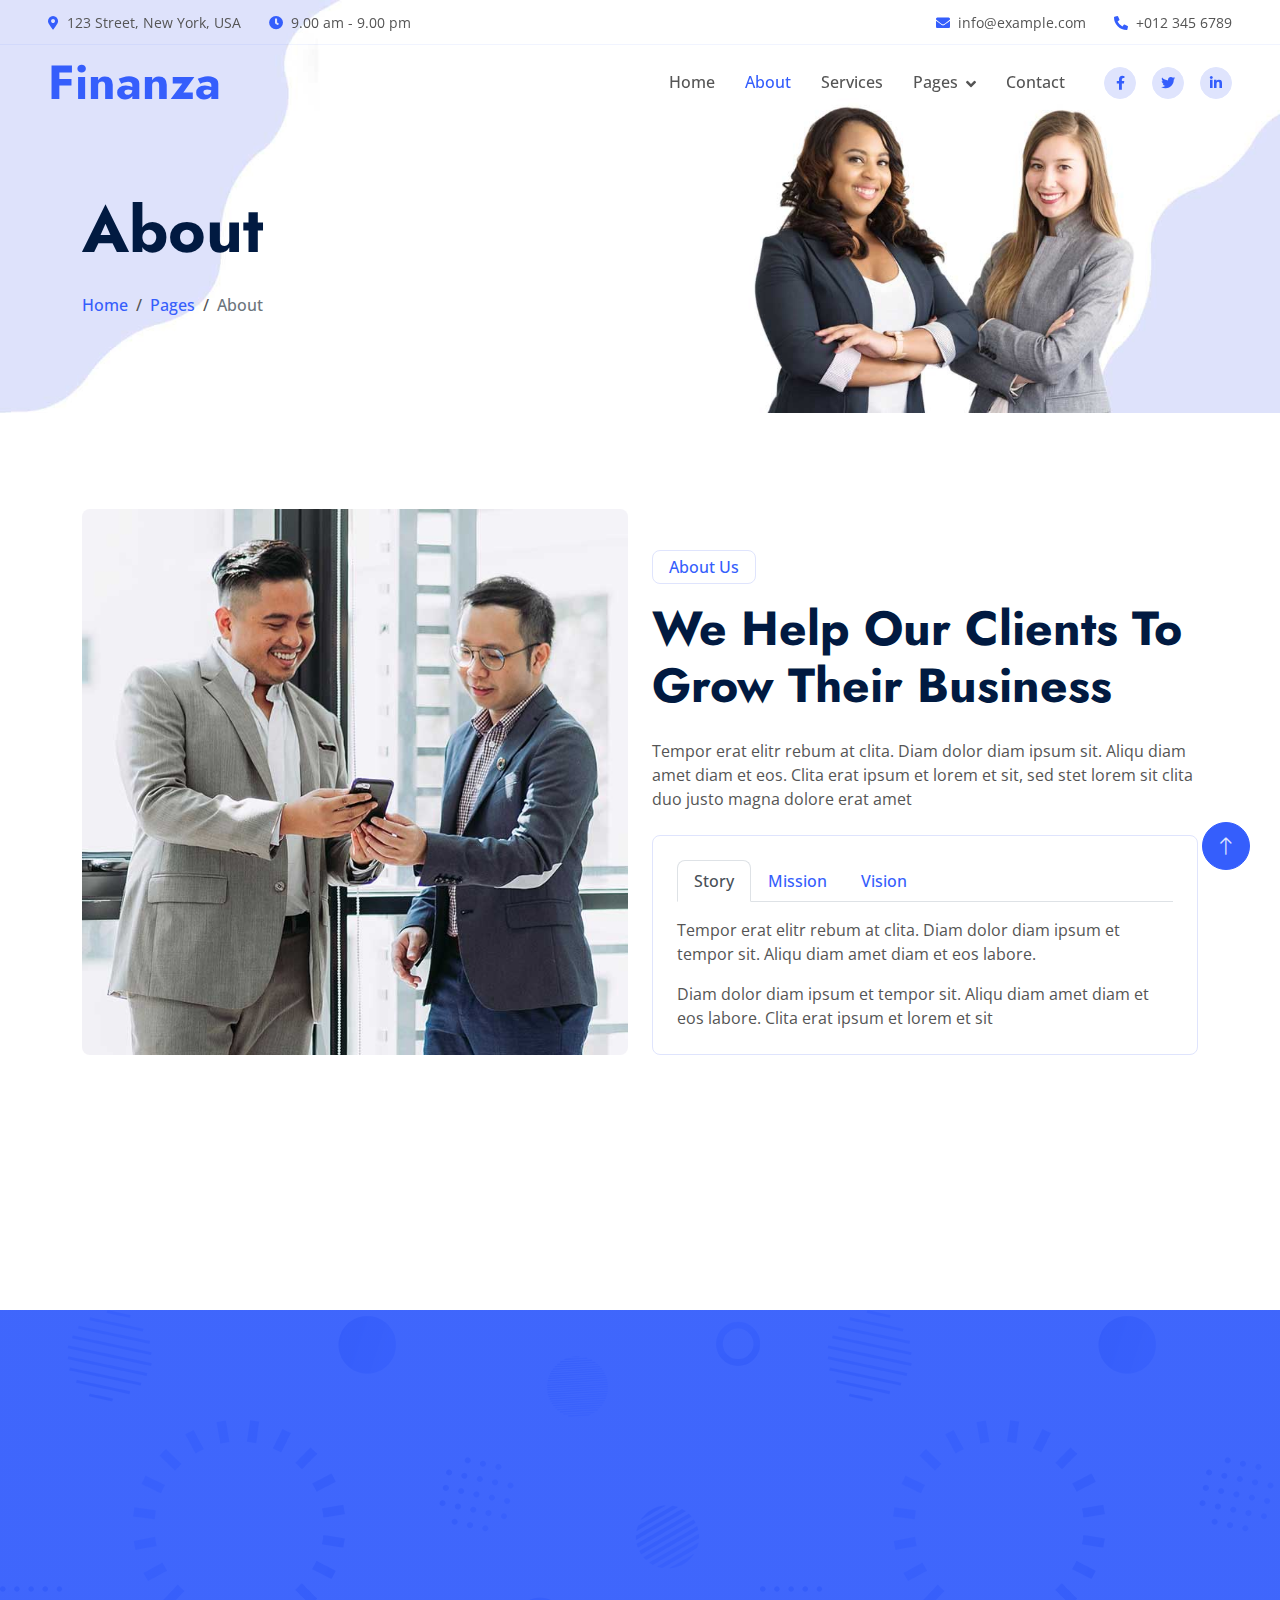
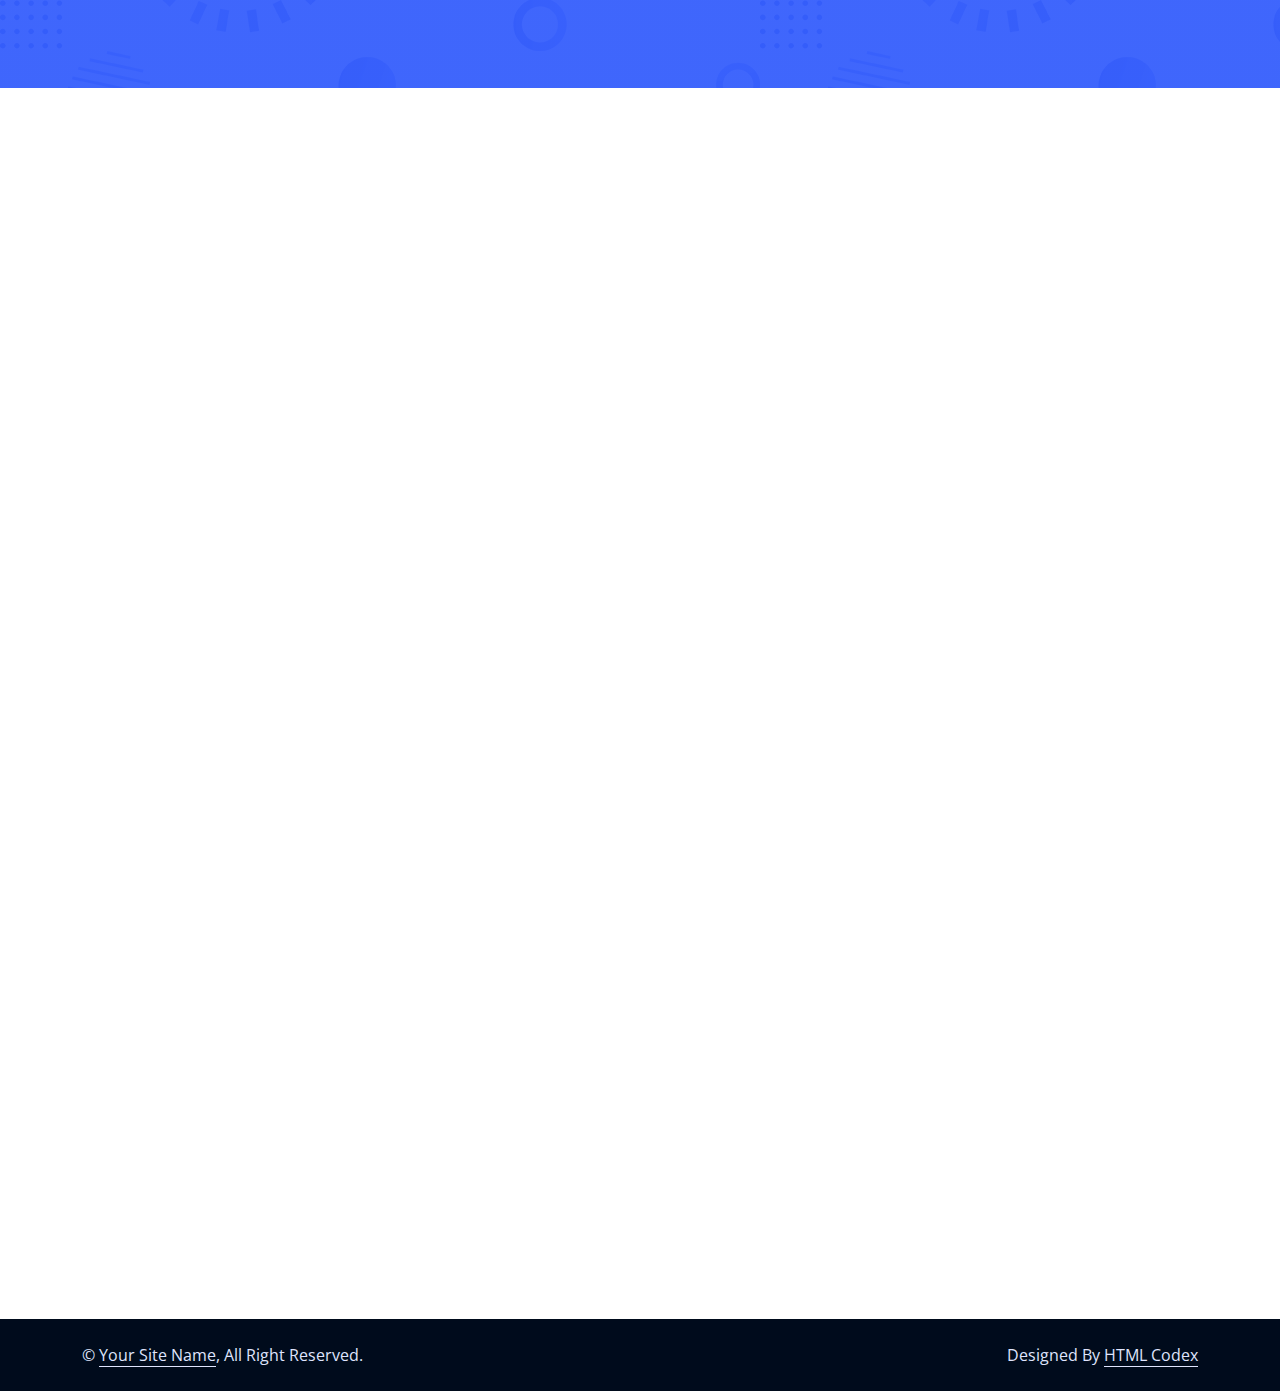
==== about.html @ 3064c217 "msg" ====
<!DOCTYPE html>
<html lang="en">

<head>
    <meta charset="utf-8">
    <title>Finanza - Financial Services Website Template</title>
    <meta content="width=device-width, initial-scale=1.0" name="viewport">
    <meta content="" name="keywords">
    <meta content="" name="description">

    <!-- Favicon -->
    <link href="img/favicon.ico" rel="icon">

    <!-- Google Web Fonts -->
    <link rel="preconnect" href="https://fonts.googleapis.com">
    <link rel="preconnect" href="https://fonts.gstatic.com" crossorigin>
    <link href="https://fonts.googleapis.com/css2?family=Jost:wght@500;600;700&family=Open+Sans:wght@400;500&display=swap" rel="stylesheet">  

    <!-- Icon Font Stylesheet -->
    <link href="https://cdnjs.cloudflare.com/ajax/libs/font-awesome/5.10.0/css/all.min.css" rel="stylesheet">
    <link href="https://cdn.jsdelivr.net/npm/bootstrap-icons@1.4.1/font/bootstrap-icons.css" rel="stylesheet">

    <!-- Libraries Stylesheet -->
    <link href="lib/animate/animate.min.css" rel="stylesheet">
    <link href="lib/owlcarousel/assets/owl.carousel.min.css" rel="stylesheet">

    <!-- Customized Bootstrap Stylesheet -->
    <link href="css/bootstrap.min.css" rel="stylesheet">

    <!-- Template Stylesheet -->
    <link href="css/style.css" rel="stylesheet">
</head>

<body>
    <!-- Spinner Start -->
    <div id="spinner" class="show bg-white position-fixed translate-middle w-100 vh-100 top-50 start-50 d-flex align-items-center justify-content-center">
        <div class="spinner-border text-primary" role="status" style="width: 3rem; height: 3rem;"></div>
    </div>
    <!-- Spinner End -->


    <!-- Navbar Start -->
    <div class="container-fluid fixed-top px-0 wow fadeIn" data-wow-delay="0.1s">
        <div class="top-bar row gx-0 align-items-center d-none d-lg-flex">
            <div class="col-lg-6 px-5 text-start">
                <small><i class="fa fa-map-marker-alt text-primary me-2"></i>123 Street, New York, USA</small>
                <small class="ms-4"><i class="fa fa-clock text-primary me-2"></i>9.00 am - 9.00 pm</small>
            </div>
            <div class="col-lg-6 px-5 text-end">
                <small><i class="fa fa-envelope text-primary me-2"></i>info@example.com</small>
                <small class="ms-4"><i class="fa fa-phone-alt text-primary me-2"></i>+012 345 6789</small>
            </div>
        </div>

        <nav class="navbar navbar-expand-lg navbar-light py-lg-0 px-lg-5 wow fadeIn" data-wow-delay="0.1s">
            <a href="index.html" class="navbar-brand ms-4 ms-lg-0">
                <h1 class="display-5 text-primary m-0">Finanza</h1>
            </a>
            <button type="button" class="navbar-toggler me-4" data-bs-toggle="collapse" data-bs-target="#navbarCollapse">
                <span class="navbar-toggler-icon"></span>
            </button>
            <div class="collapse navbar-collapse" id="navbarCollapse">
                <div class="navbar-nav ms-auto p-4 p-lg-0">
                    <a href="index.html" class="nav-item nav-link">Home</a>
                    <a href="about.html" class="nav-item nav-link active">About</a>
                    <a href="service.html" class="nav-item nav-link">Services</a>
                    <div class="nav-item dropdown">
                        <a href="#" class="nav-link dropdown-toggle" data-bs-toggle="dropdown">Pages</a>
                        <div class="dropdown-menu border-light m-0">
                            <a href="project.html" class="dropdown-item">Projects</a>
                            <a href="feature.html" class="dropdown-item">Features</a>
                            <a href="team.html" class="dropdown-item">Team Member</a>
                            <a href="testimonial.html" class="dropdown-item">Testimonial</a>
                            <a href="404.html" class="dropdown-item">404 Page</a>
                        </div>
                    </div>
                    <a href="contact.html" class="nav-item nav-link">Contact</a>
                </div>
                <div class="d-none d-lg-flex ms-2">
                    <a class="btn btn-light btn-sm-square rounded-circle ms-3" href="">
                        <small class="fab fa-facebook-f text-primary"></small>
                    </a>
                    <a class="btn btn-light btn-sm-square rounded-circle ms-3" href="">
                        <small class="fab fa-twitter text-primary"></small>
                    </a>
                    <a class="btn btn-light btn-sm-square rounded-circle ms-3" href="">
                        <small class="fab fa-linkedin-in text-primary"></small>
                    </a>
                </div>
            </div>
        </nav>
    </div>
    <!-- Navbar End -->


    <!-- Page Header Start -->
    <div class="container-fluid page-header mb-5 wow fadeIn" data-wow-delay="0.1s">
        <div class="container">
            <h1 class="display-3 mb-4 animated slideInDown">About</h1>
            <nav aria-label="breadcrumb animated slideInDown">
                <ol class="breadcrumb mb-0">
                    <li class="breadcrumb-item"><a href="#">Home</a></li>
                    <li class="breadcrumb-item"><a href="#">Pages</a></li>
                    <li class="breadcrumb-item active" aria-current="page">About</li>
                </ol>
            </nav>
        </div>
    </div>
    <!-- Page Header End -->


    <!-- About Start -->
    <div class="container-xxl py-5">
        <div class="container">
            <div class="row g-4 align-items-end mb-4">
                <div class="col-lg-6 wow fadeInUp" data-wow-delay="0.1s">
                    <img class="img-fluid rounded" src="img/about.jpg">
                </div>
                <div class="col-lg-6 wow fadeInUp" data-wow-delay="0.3s">
                    <p class="d-inline-block border rounded text-primary fw-semi-bold py-1 px-3">About Us</p>
                    <h1 class="display-5 mb-4">We Help Our Clients To Grow Their Business</h1>
                    <p class="mb-4">Tempor erat elitr rebum at clita. Diam dolor diam ipsum sit. Aliqu diam amet diam et eos. Clita erat ipsum et lorem et sit, sed stet lorem sit clita duo justo magna dolore erat amet</p>
                    <div class="border rounded p-4">
                        <nav>
                            <div class="nav nav-tabs mb-3" id="nav-tab" role="tablist">
                                <button class="nav-link fw-semi-bold active" id="nav-story-tab" data-bs-toggle="tab" data-bs-target="#nav-story" type="button" role="tab" aria-controls="nav-story" aria-selected="true">Story</button>
                                <button class="nav-link fw-semi-bold" id="nav-mission-tab" data-bs-toggle="tab" data-bs-target="#nav-mission" type="button" role="tab" aria-controls="nav-mission" aria-selected="false">Mission</button>
                                <button class="nav-link fw-semi-bold" id="nav-vision-tab" data-bs-toggle="tab" data-bs-target="#nav-vision" type="button" role="tab" aria-controls="nav-vision" aria-selected="false">Vision</button>
                            </div>
                        </nav>
                        <div class="tab-content" id="nav-tabContent">
                            <div class="tab-pane fade show active" id="nav-story" role="tabpanel" aria-labelledby="nav-story-tab">
                                <p>Tempor erat elitr rebum at clita. Diam dolor diam ipsum et tempor sit. Aliqu diam amet diam et eos labore.</p>
                                <p class="mb-0">Diam dolor diam ipsum et tempor sit. Aliqu diam amet diam et eos labore. Clita erat ipsum et lorem et sit</p>
                            </div>
                            <div class="tab-pane fade" id="nav-mission" role="tabpanel" aria-labelledby="nav-mission-tab">
                                <p>Tempor erat elitr rebum at clita. Diam dolor diam ipsum et tempor sit. Aliqu diam amet diam et eos labore.</p>
                                <p class="mb-0">Diam dolor diam ipsum et tempor sit. Aliqu diam amet diam et eos labore. Clita erat ipsum et lorem et sit</p>
                            </div>
                            <div class="tab-pane fade" id="nav-vision" role="tabpanel" aria-labelledby="nav-vision-tab">
                                <p>Tempor erat elitr rebum at clita. Diam dolor diam ipsum et tempor sit. Aliqu diam amet diam et eos labore.</p>
                                <p class="mb-0">Diam dolor diam ipsum et tempor sit. Aliqu diam amet diam et eos labore. Clita erat ipsum et lorem et sit</p>
                            </div>
                        </div>
                    </div>
                </div>
            </div>
            <div class="border rounded p-4 wow fadeInUp" data-wow-delay="0.1s">
                <div class="row g-4">
                    <div class="col-lg-4 wow fadeIn" data-wow-delay="0.1s">
                        <div class="h-100">
                            <div class="d-flex">
                                <div class="flex-shrink-0 btn-lg-square rounded-circle bg-primary">
                                    <i class="fa fa-times text-white"></i>
                                </div>
                                <div class="ps-3">
                                    <h4>No Hidden Cost</h4>
                                    <span>Clita erat ipsum lorem sit sed stet duo justo</span>
                                </div>
                                <div class="border-end d-none d-lg-block"></div>
                            </div>
                            <div class="border-bottom mt-4 d-block d-lg-none"></div>
                        </div>
                    </div>
                    <div class="col-lg-4 wow fadeIn" data-wow-delay="0.3s">
                        <div class="h-100">
                            <div class="d-flex">
                                <div class="flex-shrink-0 btn-lg-square rounded-circle bg-primary">
                                    <i class="fa fa-users text-white"></i>
                                </div>
                                <div class="ps-3">
                                    <h4>Dedicated Team</h4>
                                    <span>Clita erat ipsum lorem sit sed stet duo justo</span>
                                </div>
                                <div class="border-end d-none d-lg-block"></div>
                            </div>
                            <div class="border-bottom mt-4 d-block d-lg-none"></div>
                        </div>
                    </div>
                    <div class="col-lg-4 wow fadeIn" data-wow-delay="0.5s">
                        <div class="h-100">
                            <div class="d-flex">
                                <div class="flex-shrink-0 btn-lg-square rounded-circle bg-primary">
                                    <i class="fa fa-phone text-white"></i>
                                </div>
                                <div class="ps-3">
                                    <h4>24/7 Available</h4>
                                    <span>Clita erat ipsum lorem sit sed stet duo justo</span>
                                </div>
                            </div>
                        </div>
                    </div>
                </div>
            </div>
        </div>
    </div>
    <!-- About End -->


    <!-- Facts Start -->
    <div class="container-fluid facts my-5 py-5">
        <div class="container py-5">
            <div class="row g-5">
                <div class="col-sm-6 col-lg-3 text-center wow fadeIn" data-wow-delay="0.1s">
                    <i class="fa fa-users fa-3x text-white mb-3"></i>
                    <h1 class="display-4 text-white" data-toggle="counter-up">1234</h1>
                    <span class="fs-5 text-white">Happy Clients</span>
                    <hr class="bg-white w-25 mx-auto mb-0">
                </div>
                <div class="col-sm-6 col-lg-3 text-center wow fadeIn" data-wow-delay="0.3s">
                    <i class="fa fa-check fa-3x text-white mb-3"></i>
                    <h1 class="display-4 text-white" data-toggle="counter-up">1234</h1>
                    <span class="fs-5 text-white">Projects Completed</span>
                    <hr class="bg-white w-25 mx-auto mb-0">
                </div>
                <div class="col-sm-6 col-lg-3 text-center wow fadeIn" data-wow-delay="0.5s">
                    <i class="fa fa-users-cog fa-3x text-white mb-3"></i>
                    <h1 class="display-4 text-white" data-toggle="counter-up">1234</h1>
                    <span class="fs-5 text-white">Dedicated Staff</span>
                    <hr class="bg-white w-25 mx-auto mb-0">
                </div>
                <div class="col-sm-6 col-lg-3 text-center wow fadeIn" data-wow-delay="0.7s">
                    <i class="fa fa-award fa-3x text-white mb-3"></i>
                    <h1 class="display-4 text-white" data-toggle="counter-up">1234</h1>
                    <span class="fs-5 text-white">Awards Achieved</span>
                    <hr class="bg-white w-25 mx-auto mb-0">
                </div>
            </div>
        </div>
    </div>
    <!-- Facts End -->


    <!-- Team Start -->
    <div class="container-xxl py-5">
        <div class="container">
            <div class="text-center mx-auto wow fadeInUp" data-wow-delay="0.1s" style="max-width: 600px;">
                <p class="d-inline-block border rounded text-primary fw-semi-bold py-1 px-3">Our Team</p>
                <h1 class="display-5 mb-5">Exclusive Team</h1>
            </div>
            <div class="row g-4">
                <div class="col-lg-4 col-md-6 wow fadeInUp" data-wow-delay="0.1s">
                    <div class="team-item">
                        <img class="img-fluid rounded" src="img/team-1.jpg" alt="">
                        <div class="team-text">
                            <h4 class="mb-0">Kate Winslet</h4>
                            <div class="team-social d-flex">
                                <a class="btn btn-square rounded-circle mx-1" href=""><i class="fab fa-facebook-f"></i></a>
                                <a class="btn btn-square rounded-circle mx-1" href=""><i class="fab fa-twitter"></i></a>
                                <a class="btn btn-square rounded-circle mx-1" href=""><i class="fab fa-instagram"></i></a>
                            </div>
                        </div>
                    </div>
                </div>
                <div class="col-lg-4 col-md-6 wow fadeInUp" data-wow-delay="0.3s">
                    <div class="team-item">
                        <img class="img-fluid rounded" src="img/team-2.jpg" alt="">
                        <div class="team-text">
                            <h4 class="mb-0">Jac Jacson</h4>
                            <div class="team-social d-flex">
                                <a class="btn btn-square rounded-circle mx-1" href=""><i class="fab fa-facebook-f"></i></a>
                                <a class="btn btn-square rounded-circle mx-1" href=""><i class="fab fa-twitter"></i></a>
                                <a class="btn btn-square rounded-circle mx-1" href=""><i class="fab fa-instagram"></i></a>
                            </div>
                        </div>
                    </div>
                </div>
                <div class="col-lg-4 col-md-6 wow fadeInUp" data-wow-delay="0.5s">
                    <div class="team-item">
                        <img class="img-fluid rounded" src="img/team-3.jpg" alt="">
                        <div class="team-text">
                            <h4 class="mb-0">Doris Jordan</h4>
                            <div class="team-social d-flex">
                                <a class="btn btn-square rounded-circle mx-1" href=""><i class="fab fa-facebook-f"></i></a>
                                <a class="btn btn-square rounded-circle mx-1" href=""><i class="fab fa-twitter"></i></a>
                                <a class="btn btn-square rounded-circle mx-1" href=""><i class="fab fa-instagram"></i></a>
                            </div>
                        </div>
                    </div>
                </div>
            </div>
        </div>
    </div>
    <!-- Team End -->
        

    <!-- Footer Start -->
    <div class="container-fluid bg-dark text-light footer mt-5 py-5 wow fadeIn" data-wow-delay="0.1s">
        <div class="container py-5">
            <div class="row g-5">
                <div class="col-lg-3 col-md-6">
                    <h4 class="text-white mb-4">Our Office</h4>
                    <p class="mb-2"><i class="fa fa-map-marker-alt me-3"></i>123 Street, New York, USA</p>
                    <p class="mb-2"><i class="fa fa-phone-alt me-3"></i>+012 345 67890</p>
                    <p class="mb-2"><i class="fa fa-envelope me-3"></i>info@example.com</p>
                    <div class="d-flex pt-2">
                        <a class="btn btn-square btn-outline-light rounded-circle me-2" href=""><i class="fab fa-twitter"></i></a>
                        <a class="btn btn-square btn-outline-light rounded-circle me-2" href=""><i class="fab fa-facebook-f"></i></a>
                        <a class="btn btn-square btn-outline-light rounded-circle me-2" href=""><i class="fab fa-youtube"></i></a>
                        <a class="btn btn-square btn-outline-light rounded-circle me-2" href=""><i class="fab fa-linkedin-in"></i></a>
                    </div>
                </div>
                <div class="col-lg-3 col-md-6">
                    <h4 class="text-white mb-4">Services</h4>
                    <a class="btn btn-link" href="">Financial Planning</a>
                    <a class="btn btn-link" href="">Cash Investment</a>
                    <a class="btn btn-link" href="">Financial Consultancy</a>
                    <a class="btn btn-link" href="">Business Loans</a>
                    <a class="btn btn-link" href="">Business Analysis</a>
                </div>
                <div class="col-lg-3 col-md-6">
                    <h4 class="text-white mb-4">Quick Links</h4>
                    <a class="btn btn-link" href="">About Us</a>
                    <a class="btn btn-link" href="">Contact Us</a>
                    <a class="btn btn-link" href="">Our Services</a>
                    <a class="btn btn-link" href="">Terms & Condition</a>
                    <a class="btn btn-link" href="">Support</a>
                </div>
                <div class="col-lg-3 col-md-6">
                    <h4 class="text-white mb-4">Newsletter</h4>
                    <p>Dolor amet sit justo amet elitr clita ipsum elitr est.</p>
                    <div class="position-relative w-100">
                        <input class="form-control bg-white border-0 w-100 py-3 ps-4 pe-5" type="text" placeholder="Your email">
                        <button type="button" class="btn btn-primary py-2 position-absolute top-0 end-0 mt-2 me-2">SignUp</button>
                    </div>
                </div>
            </div>
        </div>
    </div>
    <!-- Footer End -->


    <!-- Copyright Start -->
    <div class="container-fluid copyright py-4">
        <div class="container">
            <div class="row">
                <div class="col-md-6 text-center text-md-start mb-3 mb-md-0">
                    &copy; <a class="border-bottom" href="#">Your Site Name</a>, All Right Reserved.
                </div>
                <div class="col-md-6 text-center text-md-end">
                    <!--/*** This template is free as long as you keep the footer author’s credit link/attribution link/backlink. If you'd like to use the template without the footer author’s credit link/attribution link/backlink, you can purchase the Credit Removal License from "https://htmlcodex.com/credit-removal". Thank you for your support. ***/-->
                    Designed By <a class="border-bottom" href="https://htmlcodex.com">HTML Codex</a>
                </div>
            </div>
        </div>
    </div>
    <!-- Copyright End -->


    <!-- Back to Top -->
    <a href="#" class="btn btn-lg btn-primary btn-lg-square rounded-circle back-to-top"><i class="bi bi-arrow-up"></i></a>


    <!-- JavaScript Libraries -->
    <script src="https://code.jquery.com/jquery-3.4.1.min.js"></script>
    <script src="https://cdn.jsdelivr.net/npm/bootstrap@5.0.0/dist/js/bootstrap.bundle.min.js"></script>
    <script src="lib/wow/wow.min.js"></script>
    <script src="lib/easing/easing.min.js"></script>
    <script src="lib/waypoints/waypoints.min.js"></script>
    <script src="lib/owlcarousel/owl.carousel.min.js"></script>
    <script src="lib/counterup/counterup.min.js"></script>

    <!-- Template Javascript -->
    <script src="js/main.js"></script>
</body>

</html>
---- css/style.css ----
/********** Template CSS **********/
:root {
    --primary: #355EFC;
    --secondary: #E93C05;
    --tertiary: #555555;
    --light: #DFE4FD;
    --dark: #011A41;
}

.back-to-top {
    position: fixed;
    display: none;
    right: 30px;
    bottom: 30px;
    z-index: 99;
}

h1,
.h1,
h2,
.h2,
.fw-bold {
    font-weight: 700 !important;
}

h3,
.h3,
h4,
.h4,
.fw-medium {
    font-weight: 600 !important;
}

h5,
.h5,
h6,
.h6,
.fw-semi-bold {
    font-weight: 500 !important;
}


/*** Spinner ***/
#spinner {
    opacity: 0;
    visibility: hidden;
    transition: opacity .5s ease-out, visibility 0s linear .5s;
    z-index: 99999;
}

#spinner.show {
    transition: opacity .5s ease-out, visibility 0s linear 0s;
    visibility: visible;
    opacity: 1;
}


/*** Button ***/
.btn {
    transition: .5s;
    font-weight: 500;
}

.btn-primary,
.btn-outline-primary:hover {
    color: var(--light);
}

.btn-square {
    width: 38px;
    height: 38px;
}

.btn-sm-square {
    width: 32px;
    height: 32px;
}

.btn-lg-square {
    width: 48px;
    height: 48px;
}

.btn-square,
.btn-sm-square,
.btn-lg-square {
    padding: 0;
    display: flex;
    align-items: center;
    justify-content: center;
    font-weight: normal;
}


/*** Navbar ***/
.fixed-top {
    transition: .5s;
}

.top-bar {
    height: 45px;
    border-bottom: 1px solid rgba(53, 94, 252, .07);
}

.navbar .dropdown-toggle::after {
    border: none;
    content: "\f107";
    font-family: "Font Awesome 5 Free";
    font-weight: 900;
    vertical-align: middle;
    margin-left: 8px;
}

.navbar .navbar-nav .nav-link {
    padding: 25px 15px;
    color: var(--tertiary);
    font-weight: 500;
    outline: none;
}

.navbar .navbar-nav .nav-link:hover,
.navbar .navbar-nav .nav-link.active {
    color: var(--primary);
}

@media (max-width: 991.98px) {
    .navbar .navbar-nav {
        margin-top: 10px;
        border-top: 1px solid rgba(0, 0, 0, .07);
        background: #FFFFFF;
    }

    .navbar .navbar-nav .nav-link {
        padding: 10px 0;
    }
}

@media (min-width: 992px) {
    .navbar .nav-item .dropdown-menu {
        display: block;
        visibility: hidden;
        top: 100%;
        transform: rotateX(-75deg);
        transform-origin: 0% 0%;
        transition: .5s;
        opacity: 0;
    }

    .navbar .nav-item:hover .dropdown-menu {
        transform: rotateX(0deg);
        visibility: visible;
        transition: .5s;
        opacity: 1;
    }
}


/*** Header ***/
.carousel-caption {
    top: 0;
    left: 0;
    right: 0;
    bottom: 0;
    display: flex;
    align-items: center;
    justify-content: center;
    text-align: start;
    z-index: 1;
}

.carousel-control-prev,
.carousel-control-next {
    width: 3rem;
}

.carousel-control-prev-icon,
.carousel-control-next-icon {
    width: 3rem;
    height: 3rem;
    background-color: var(--primary);
    border: 10px solid var(--primary);
}

.carousel-control-prev-icon {
    border-radius: 0 3rem 3rem 0;
}

.carousel-control-next-icon {
    border-radius: 3rem 0 0 3rem;
}

@media (max-width: 768px) {
    #header-carousel .carousel-item {
        position: relative;
        min-height: 450px;
    }
    
    #header-carousel .carousel-item img {
        position: absolute;
        width: 100%;
        height: 100%;
        object-fit: cover;
    }
}

.page-header {
    padding-top: 12rem;
    padding-bottom: 6rem;
    background: url(../img/header.jpg) top left no-repeat;
    background-size: cover;
}

.page-header .breadcrumb-item,
.page-header .breadcrumb-item a {
    font-weight: 500;
}

.page-header .breadcrumb-item+.breadcrumb-item::before {
    color: var(--tertiary);
}


/*** Facts ***/
.facts {
    background: linear-gradient(rgba(53, 94, 252, .95), rgba(53, 94, 252, .95)), url(../img/bg.png);
}


/*** Callback ***/
.callback {
    position: relative;
}

.callback::before {
    position: absolute;
    content: "";
    width: 100%;
    height: 50%;
    top: 0;
    left: 0;
    background: linear-gradient(rgba(53, 94, 252, .95), rgba(53, 94, 252, .95)), url(../img/bg.png);
    z-index: -1;
}


/*** Feature ***/
.feature .feature-box,
.feature .feature-box * {
    transition: .5s;
}

.feature .feature-box:hover {
    background: var(--primary);
    border-color: var(--primary) !important;
}

.feature .feature-box:hover * {
    color: #FFFFFF !important;
}


/*** Service ***/
.service .nav .nav-link {
    transition: .5s;
}

.service .nav .nav-link.active {
    border-color: var(--primary) !important;
    background: var(--primary);
}

.service .nav .nav-link.active h5 {
    color: #FFFFFF !important;
}

.service .nav .nav-link.active h5 i {
    color: #FFFFFF !important;
}


/*** Project ***/
.project-item,
.project-item .project-img {
    position: relative;
}

.project-item .project-img a {
    position: absolute;
    width: 100%;
    height: 100%;
    top: 0;
    left: 0;
    background: rgba(255, 255, 255, .5);
    display: flex;
    align-items: center;
    justify-content: center;
    border-radius: 8px;
    opacity: 0;
    transition: .5s;
}

.project-item:hover .project-img a {
    opacity: 1;
}

.project-item .project-title {
    position: absolute;
    top: 3rem;
    right: 0;
    bottom: 0;
    left: 3rem;
    border: 1px solid var(--light);
    border-radius: 8px;
    display: flex;
    align-items: flex-end;
    padding: 18px;
    z-index: -1;
    transition: .5s;
}

.project-item:hover .project-title {
    background: var(--primary);
    border-color: var(--primary);
}

.project-item .project-title h4 {
    transition: .5s;
}

.project-item:hover .project-title h4 {
    color: #FFFFFF;
}

.project-carousel .owl-nav {
    margin-top: 25px;
    display: flex;
    justify-content: center;
}

.project-carousel .owl-nav .owl-prev,
.project-carousel .owl-nav .owl-next {
    margin: 0 12px;
    width: 45px;
    height: 45px;
    display: flex;
    align-items: center;
    justify-content: center;
    color: var(--primary);
    background: var(--light);
    border-radius: 45px;
    font-size: 22px;
    transition: .5s;
}

.project-carousel .owl-nav .owl-prev:hover,
.project-carousel .owl-nav .owl-next:hover {
    background: var(--primary);
    color: var(--light);
}


/*** Team ***/
.team-item {
    position: relative;
    padding: 4rem 0;
}

.team-item img {
    position: relative;
    z-index: 2;
}

.team-item .team-text {
    position: absolute;
    top: 0;
    right: 3rem;
    bottom: 0;
    left: 3rem;
    padding: 15px;
    border: 1px solid var(--light);
    border-radius: 8px;
    display: flex;
    flex-direction: column;
    align-items: center;
    justify-content: space-between;
    transition: .5s;
    z-index: 1;
}

.team-item:hover .team-text {
    background: var(--primary);
    border-color: var(--primary);
}

.team-item .team-text h4 {
    transition: .5s;
}

.team-item:hover .team-text h4 {
    color: #FFFFFF;
}

.team-item .team-social .btn {
    background: var(--light);
    color: var(--primary);
}

.team-item:hover .team-social .btn {
    background: #FFFFFF;
}

.team-item .team-social .btn:hover {
    background: var(--primary);
    color: var(--light);
}


/*** Testimonial ***/
.testimonial-item {
    position: relative;
    text-align: center;
    padding-top: 30px;
}

.testimonial-item .testimonial-text {
    position: relative;
    text-align: center;
}

.testimonial-item .testimonial-text .btn-square {
    position: absolute;
    width: 60px;
    height: 60px;
    top: -30px;
    left: 50%;
    transform: translateX(-50%);
}

.testimonial-item .testimonial-text::before {
    position: absolute;
    content: "";
    bottom: -60px;
    left: 50%;
    transform: translateX(-50%);
    border: 30px solid;
    border-color: var(--light) transparent transparent transparent;
}

.testimonial-item .testimonial-text::after {
    position: absolute;
    content: "";
    bottom: -59px;
    left: 50%;
    transform: translateX(-50%);
    border: 30px solid;
    border-color: #FFFFFF transparent transparent transparent;
}

.testimonial-carousel .owl-item img {
    margin: 0 auto;
    width: 100px;
    height: 100px;
}

.testimonial-carousel .owl-dots {
    margin-top: 25px;
    display: flex;
    align-items: flex-end;
    justify-content: center;
}

.testimonial-carousel .owl-dot {
    position: relative;
    display: inline-block;
    margin: 0 5px;
    width: 30px;
    height: 30px;
    border: 1px solid var(--light);
    border-radius: 30px;
    transition: .5s;
}

.testimonial-carousel .owl-dot::after {
    position: absolute;
    content: "";
    width: 16px;
    height: 16px;
    top: 6px;
    left: 6px;
    border-radius: 16px;
    background: var(--light);
    transition: .5s;
}

.testimonial-carousel .owl-dot.active {
    border-color: var(--primary);
}

.testimonial-carousel .owl-dot.active::after {
    background: var(--primary);
}


/*** Footer ***/
.footer .btn.btn-link {
    display: block;
    margin-bottom: 5px;
    padding: 0;
    text-align: left;
    color: var(--light);
    font-weight: normal;
    text-transform: capitalize;
    transition: .3s;
}

.footer .btn.btn-link::before {
    position: relative;
    content: "\f105";
    font-family: "Font Awesome 5 Free";
    font-weight: 900;
    margin-right: 10px;
}

.footer .btn.btn-link:hover {
    color: var(--primary);
    letter-spacing: 1px;
    box-shadow: none;
}

.copyright {
    color: var(--light);
    background: #000B1C;
}

.copyright a {
    color: var(--light);
}

.copyright a:hover {
    color: var(--primary);
}

/* Default width for larger screens */
.logoclass {
    width: 22rem;
    height: auto;
}

/* Media query for mobile devices */
@media (max-width: 768px) { /* Adjust max-width as needed for mobile */
    .logoclass {
        width: 15.2rem;
    }
}
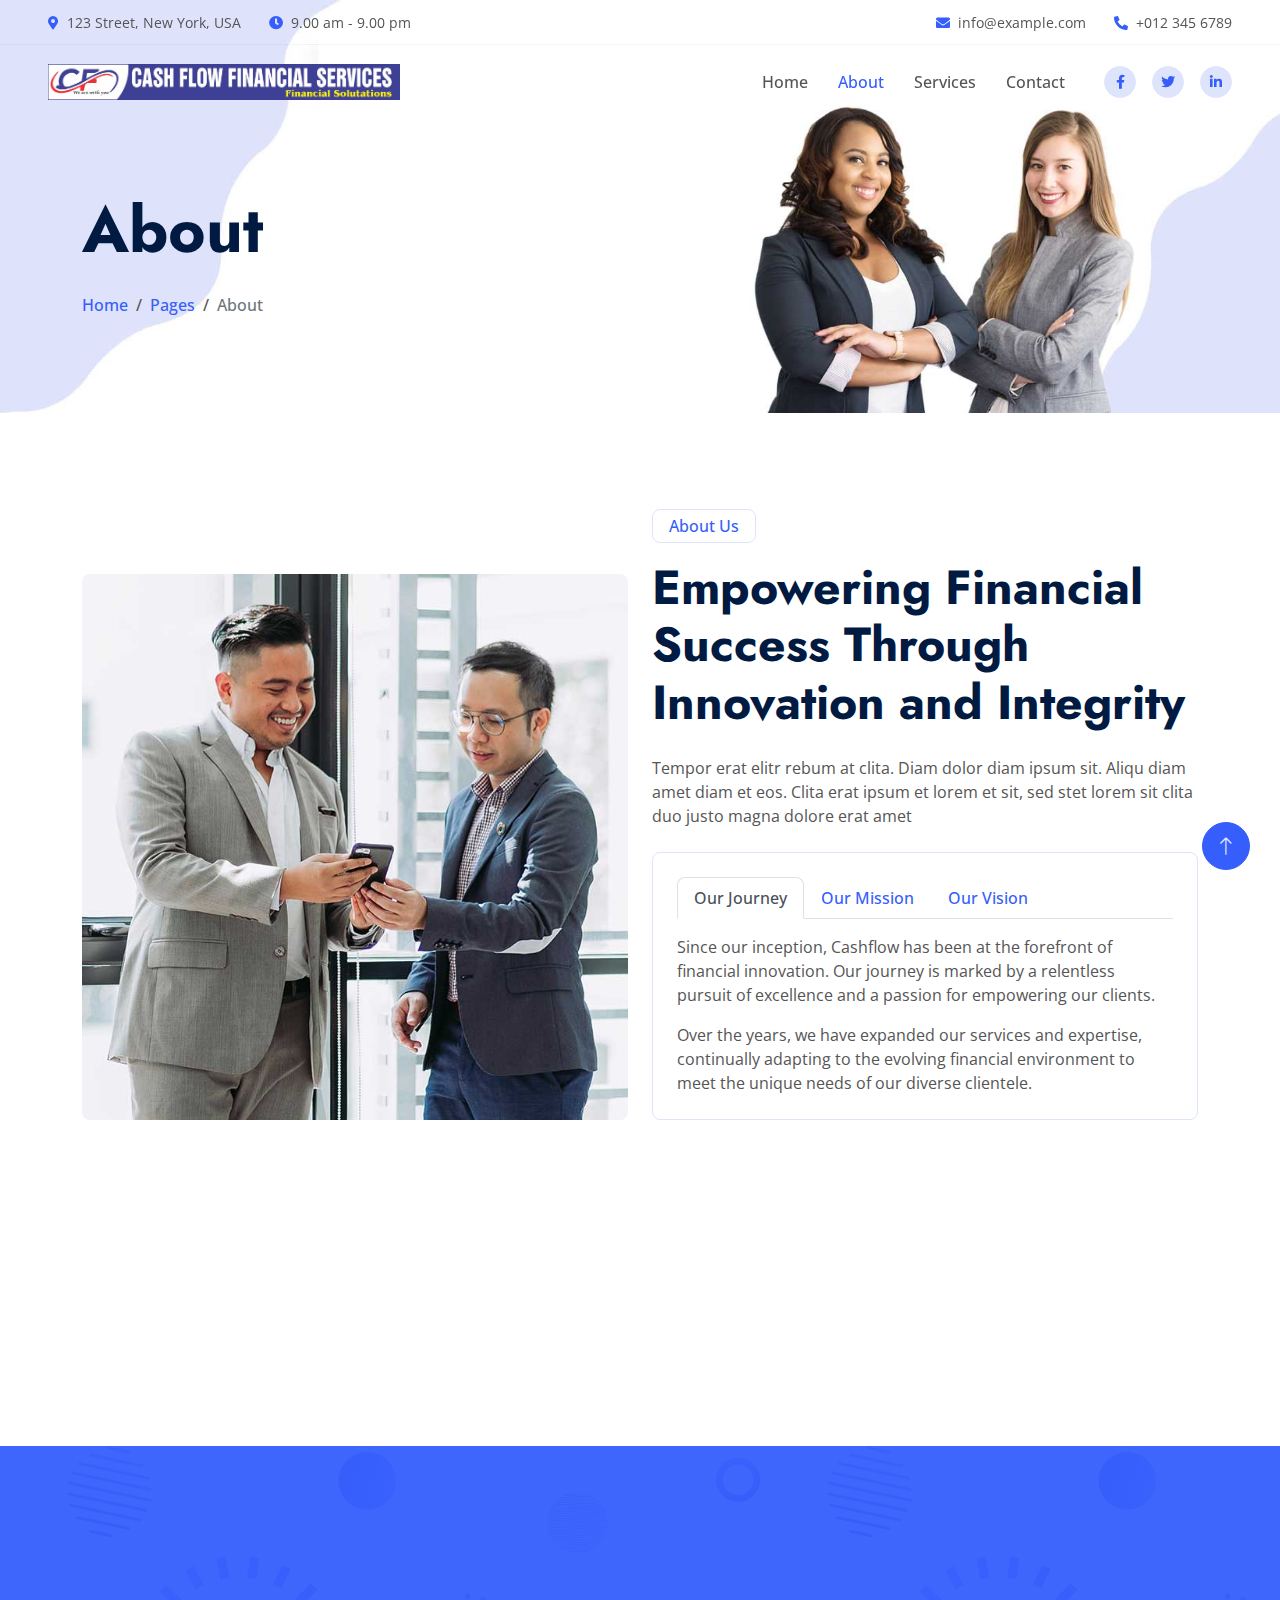
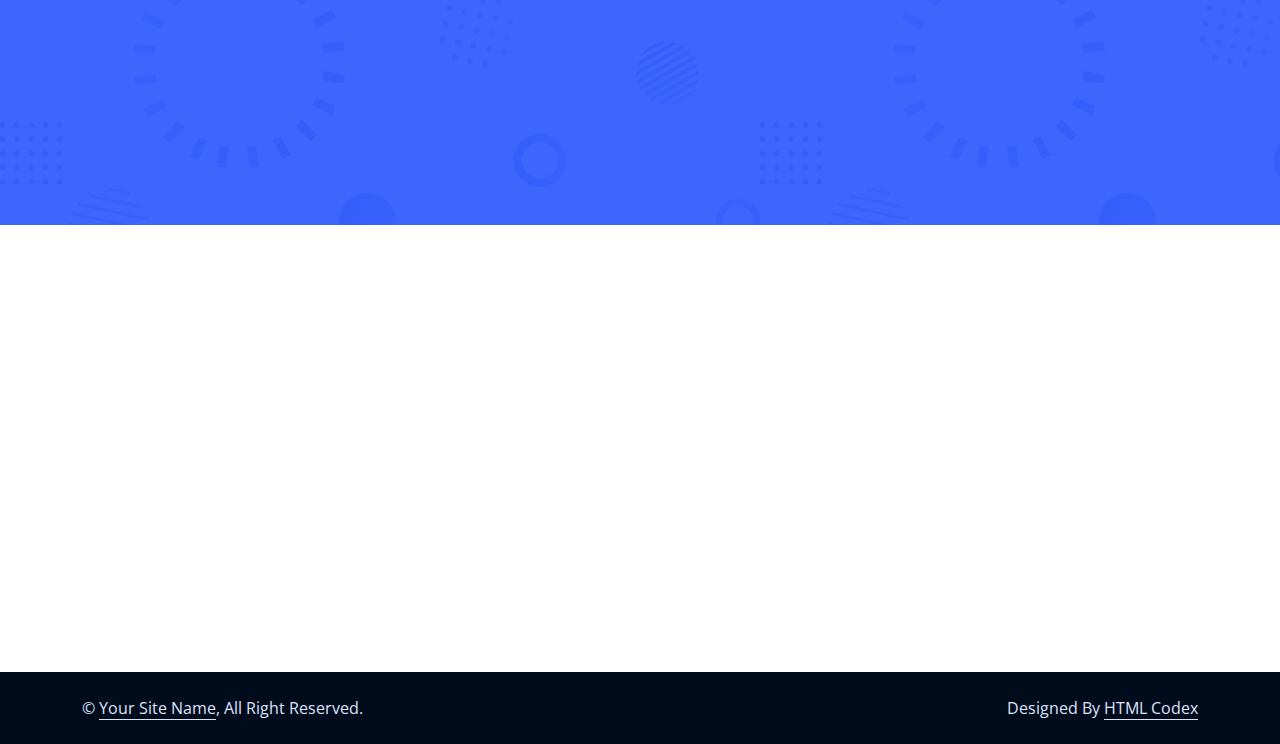
==== commit 5b8f045f: "cdaqcaqcqacc" ====
--- a/about.html
+++ b/about.html
@@ -54,27 +54,19 @@
 
         <nav class="navbar navbar-expand-lg navbar-light py-lg-0 px-lg-5 wow fadeIn" data-wow-delay="0.1s">
             <a href="index.html" class="navbar-brand ms-4 ms-lg-0">
-                <h1 class="display-5 text-primary m-0">Finanza</h1>
+                <img src="img/Name.jpg" alt="" srcset="" class="logoclass">
             </a>
-            <button type="button" class="navbar-toggler me-4" data-bs-toggle="collapse" data-bs-target="#navbarCollapse">
+            <button type="button" class="navbar-toggler me-4" data-bs-toggle="collapse"
+                data-bs-target="#navbarCollapse">
                 <span class="navbar-toggler-icon"></span>
             </button>
             <div class="collapse navbar-collapse" id="navbarCollapse">
                 <div class="navbar-nav ms-auto p-4 p-lg-0">
-                    <a href="index.html" class="nav-item nav-link">Home</a>
+                    <a href="index.html" class="nav-item nav-link ">Home</a>
                     <a href="about.html" class="nav-item nav-link active">About</a>
                     <a href="service.html" class="nav-item nav-link">Services</a>
-                    <div class="nav-item dropdown">
-                        <a href="#" class="nav-link dropdown-toggle" data-bs-toggle="dropdown">Pages</a>
-                        <div class="dropdown-menu border-light m-0">
-                            <a href="project.html" class="dropdown-item">Projects</a>
-                            <a href="feature.html" class="dropdown-item">Features</a>
-                            <a href="team.html" class="dropdown-item">Team Member</a>
-                            <a href="testimonial.html" class="dropdown-item">Testimonial</a>
-                            <a href="404.html" class="dropdown-item">404 Page</a>
-                        </div>
-                    </div>
-                    <a href="contact.html" class="nav-item nav-link">Contact</a>
+                    
+                    <a href="contact.html" class="nav-item nav-link ">Contact</a>
                 </div>
                 <div class="d-none d-lg-flex ms-2">
                     <a class="btn btn-light btn-sm-square rounded-circle ms-3" href="">
@@ -118,28 +110,64 @@
                 </div>
                 <div class="col-lg-6 wow fadeInUp" data-wow-delay="0.3s">
                     <p class="d-inline-block border rounded text-primary fw-semi-bold py-1 px-3">About Us</p>
-                    <h1 class="display-5 mb-4">We Help Our Clients To Grow Their Business</h1>
-                    <p class="mb-4">Tempor erat elitr rebum at clita. Diam dolor diam ipsum sit. Aliqu diam amet diam et eos. Clita erat ipsum et lorem et sit, sed stet lorem sit clita duo justo magna dolore erat amet</p>
+                    <h1 class="display-5 mb-4">Empowering Financial Success Through Innovation and Integrity</h1>
+                    <p class="mb-4">Tempor erat elitr rebum at clita. Diam dolor diam ipsum sit. Aliqu diam amet diam et
+                        eos. Clita erat ipsum et lorem et sit, sed stet lorem sit clita duo justo magna dolore erat amet
+                    </p>
                     <div class="border rounded p-4">
                         <nav>
                             <div class="nav nav-tabs mb-3" id="nav-tab" role="tablist">
-                                <button class="nav-link fw-semi-bold active" id="nav-story-tab" data-bs-toggle="tab" data-bs-target="#nav-story" type="button" role="tab" aria-controls="nav-story" aria-selected="true">Story</button>
-                                <button class="nav-link fw-semi-bold" id="nav-mission-tab" data-bs-toggle="tab" data-bs-target="#nav-mission" type="button" role="tab" aria-controls="nav-mission" aria-selected="false">Mission</button>
-                                <button class="nav-link fw-semi-bold" id="nav-vision-tab" data-bs-toggle="tab" data-bs-target="#nav-vision" type="button" role="tab" aria-controls="nav-vision" aria-selected="false">Vision</button>
+                                <button class="nav-link fw-semi-bold active" id="nav-story-tab" data-bs-toggle="tab"
+                                    data-bs-target="#nav-story" type="button" role="tab" aria-controls="nav-story"
+                                    aria-selected="true">Our Journey</button>
+                                <button class="nav-link fw-semi-bold" id="nav-mission-tab" data-bs-toggle="tab"
+                                    data-bs-target="#nav-mission" type="button" role="tab" aria-controls="nav-mission"
+                                    aria-selected="false">Our Mission</button>
+                                <button class="nav-link fw-semi-bold" id="nav-vision-tab" data-bs-toggle="tab"
+                                    data-bs-target="#nav-vision" type="button" role="tab" aria-controls="nav-vision"
+                                    aria-selected="false">Our Vision </button>
+
                             </div>
                         </nav>
                         <div class="tab-content" id="nav-tabContent">
-                            <div class="tab-pane fade show active" id="nav-story" role="tabpanel" aria-labelledby="nav-story-tab">
-                                <p>Tempor erat elitr rebum at clita. Diam dolor diam ipsum et tempor sit. Aliqu diam amet diam et eos labore.</p>
-                                <p class="mb-0">Diam dolor diam ipsum et tempor sit. Aliqu diam amet diam et eos labore. Clita erat ipsum et lorem et sit</p>
-                            </div>
-                            <div class="tab-pane fade" id="nav-mission" role="tabpanel" aria-labelledby="nav-mission-tab">
-                                <p>Tempor erat elitr rebum at clita. Diam dolor diam ipsum et tempor sit. Aliqu diam amet diam et eos labore.</p>
-                                <p class="mb-0">Diam dolor diam ipsum et tempor sit. Aliqu diam amet diam et eos labore. Clita erat ipsum et lorem et sit</p>
+                            <div class="tab-pane fade show active" id="nav-story" role="tabpanel"
+                                aria-labelledby="nav-story-tab">
+                                <p>Since our inception, Cashflow has been at the forefront of financial
+                                    innovation. Our journey is marked by a relentless pursuit of excellence and a
+                                    passion for empowering our clients.</p>
+                                <p class="mb-0">Over the years, we have expanded our services and expertise, continually
+                                    adapting to the evolving financial environment to meet the unique needs of our
+                                    diverse clientele.</p>
+                            </div>
+                            <div class="tab-pane fade" id="nav-mission" role="tabpanel"
+                                aria-labelledby="nav-mission-tab">
+                                <p>Our mission is to empower individuals and businesses with innovative financial
+                                    solutions that drive sustainable growth and success. We are dedicated to delivering
+                                    exceptional service, personalized advice, and strategic insights that help our
+                                    clients navigate their financial challenges and seize new opportunities. </p>
+                                <p class="mb-0"> Our commitment is to build lasting relationships based on trust,
+                                    integrity, and excellence, ensuring that our clients achieve their financial goals
+                                    with confidence and clarity.</p>
                             </div>
                             <div class="tab-pane fade" id="nav-vision" role="tabpanel" aria-labelledby="nav-vision-tab">
-                                <p>Tempor erat elitr rebum at clita. Diam dolor diam ipsum et tempor sit. Aliqu diam amet diam et eos labore.</p>
-                                <p class="mb-0">Diam dolor diam ipsum et tempor sit. Aliqu diam amet diam et eos labore. Clita erat ipsum et lorem et sit</p>
+                                <p>To be the leading provider of innovative financial solutions, empowering individuals
+                                    and businesses to achieve their financial goals and create lasting value.</p>
+                                <p class="mb-0">success is accessible to all, driven by our commitment to integrity,
+                                    excellence, and customer-centric service.
+
+                                </p>
+                            </div>
+                            <div class="tab-pane fade" id="nav-vision" role="tabpanel" aria-labelledby="nav-vision-tab">
+                                <p>Empowerment: We believe in the potential of our clients and are dedicated to helping
+                                    them achieve their financial goals.</p>
+                                <p class="mb-0">Diam dolor diam ipsum et tempor sit. Aliqu diam amet diam et eos labore.
+                                    Clita erat ipsum et lorem et sit</p>
+                            </div>
+                            <div class="tab-pane fade" id="nav-vision" role="tabpanel" aria-labelledby="nav-vision-tab">
+                                <p>Tempor erat elitr rebum at clita. Diam dolor diam ipsum et tempor sit. Aliqu diam
+                                    amet diam et eos labore.</p>
+                                <p class="mb-0">Diam dolor diam ipsum et tempor sit. Aliqu diam amet diam et eos labore.
+                                    Clita erat ipsum et lorem et sit</p>
                             </div>
                         </div>
                     </div>
@@ -155,7 +183,7 @@
                                 </div>
                                 <div class="ps-3">
                                     <h4>No Hidden Cost</h4>
-                                    <span>Clita erat ipsum lorem sit sed stet duo justo</span>
+                                    <span>We believe in transparency. With us, you’ll never encounter unexpected fees or hidden costs—what you see is what you get.</span>
                                 </div>
                                 <div class="border-end d-none d-lg-block"></div>
                             </div>
@@ -170,7 +198,7 @@
                                 </div>
                                 <div class="ps-3">
                                     <h4>Dedicated Team</h4>
-                                    <span>Clita erat ipsum lorem sit sed stet duo justo</span>
+                                    <span>Our experienced professionals are committed to your success. We offer personalized support and expert guidance tailored to your needs.</span>
                                 </div>
                                 <div class="border-end d-none d-lg-block"></div>
                             </div>
@@ -185,7 +213,9 @@
                                 </div>
                                 <div class="ps-3">
                                     <h4>24/7 Available</h4>
-                                    <span>Clita erat ipsum lorem sit sed stet duo justo</span>
+                                    <span>Your financial needs don’t keep office hours, and neither do we. Our team is available around the clock to assist you whenever you need us.
+
+                                    </span>
                                 </div>
                             </div>
                         </div>
@@ -232,7 +262,7 @@
 
 
     <!-- Team Start -->
-    <div class="container-xxl py-5">
+    <!-- <div class="container-xxl py-5">
         <div class="container">
             <div class="text-center mx-auto wow fadeInUp" data-wow-delay="0.1s" style="max-width: 600px;">
                 <p class="d-inline-block border rounded text-primary fw-semi-bold py-1 px-3">Our Team</p>
@@ -280,7 +310,7 @@
                 </div>
             </div>
         </div>
-    </div>
+    </div> -->
     <!-- Team End -->
         
 
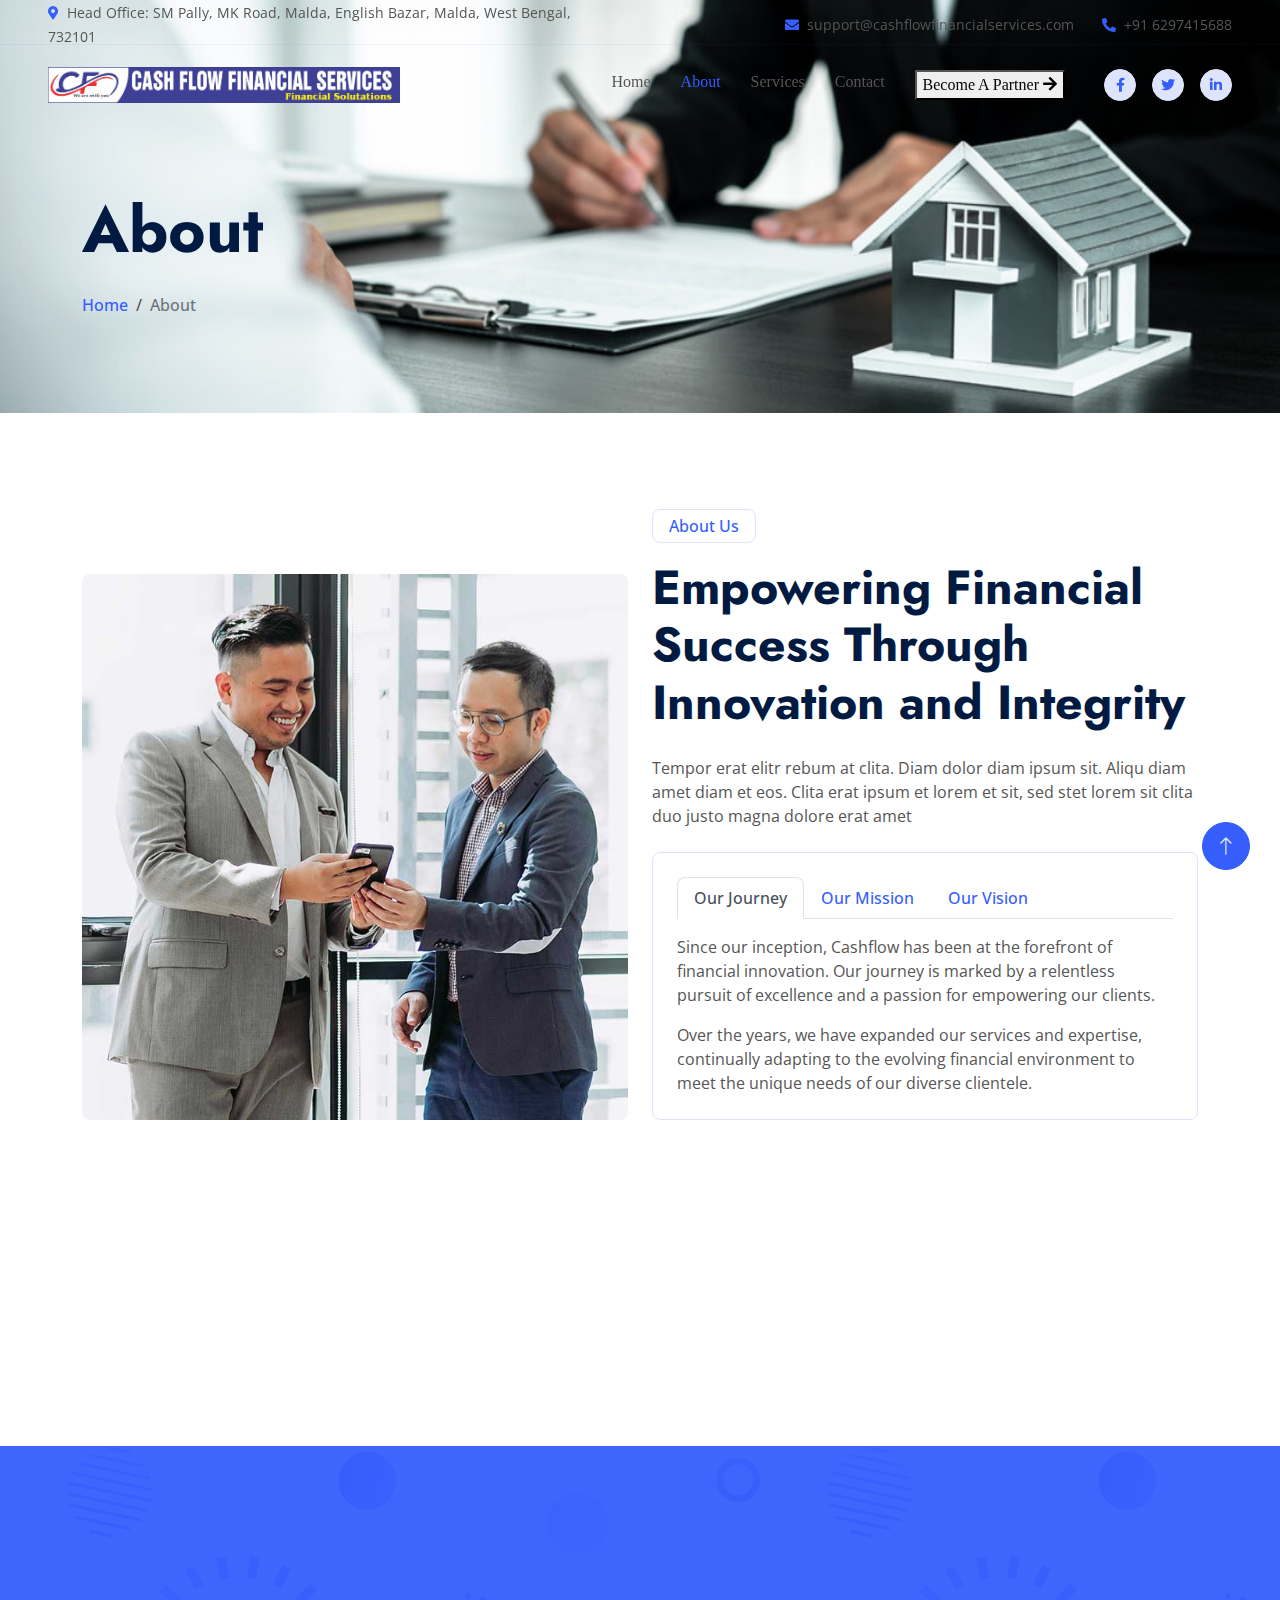
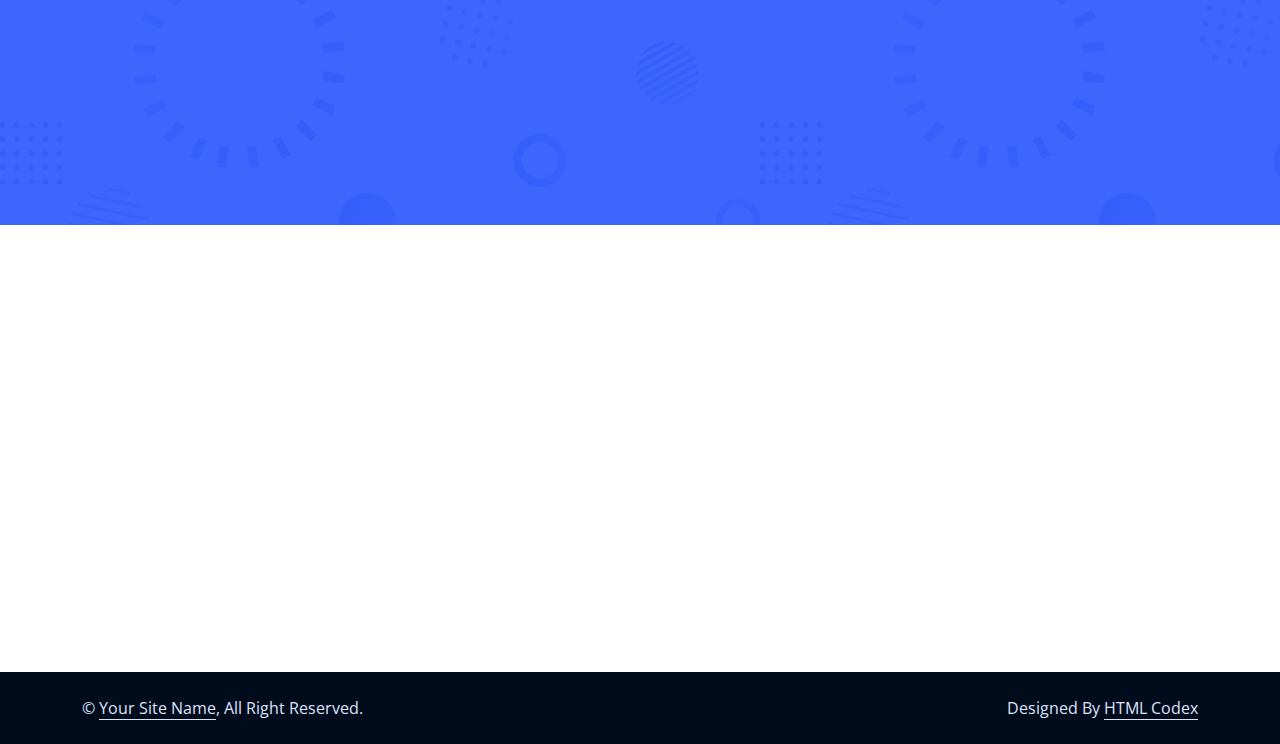
==== commit 0d5c1424: "msg" ====
--- a/about.html
+++ b/about.html
@@ -3,18 +3,20 @@
 
 <head>
     <meta charset="utf-8">
-    <title>Finanza - Financial Services Website Template</title>
+    <title>Cash Flow Financial Services</title>
     <meta content="width=device-width, initial-scale=1.0" name="viewport">
     <meta content="" name="keywords">
     <meta content="" name="description">
 
     <!-- Favicon -->
-    <link href="img/favicon.ico" rel="icon">
+    <link href="img/logo.png" rel="icon">
 
     <!-- Google Web Fonts -->
     <link rel="preconnect" href="https://fonts.googleapis.com">
     <link rel="preconnect" href="https://fonts.gstatic.com" crossorigin>
-    <link href="https://fonts.googleapis.com/css2?family=Jost:wght@500;600;700&family=Open+Sans:wght@400;500&display=swap" rel="stylesheet">  
+    <link
+        href="https://fonts.googleapis.com/css2?family=Jost:wght@500;600;700&family=Open+Sans:wght@400;500&display=swap"
+        rel="stylesheet">
 
     <!-- Icon Font Stylesheet -->
     <link href="https://cdnjs.cloudflare.com/ajax/libs/font-awesome/5.10.0/css/all.min.css" rel="stylesheet">
@@ -33,7 +35,8 @@
 
 <body>
     <!-- Spinner Start -->
-    <div id="spinner" class="show bg-white position-fixed translate-middle w-100 vh-100 top-50 start-50 d-flex align-items-center justify-content-center">
+    <div id="spinner"
+        class="show bg-white position-fixed translate-middle w-100 vh-100 top-50 start-50 d-flex align-items-center justify-content-center">
         <div class="spinner-border text-primary" role="status" style="width: 3rem; height: 3rem;"></div>
     </div>
     <!-- Spinner End -->
@@ -43,17 +46,18 @@
     <div class="container-fluid fixed-top px-0 wow fadeIn" data-wow-delay="0.1s">
         <div class="top-bar row gx-0 align-items-center d-none d-lg-flex">
             <div class="col-lg-6 px-5 text-start">
-                <small><i class="fa fa-map-marker-alt text-primary me-2"></i>123 Street, New York, USA</small>
-                <small class="ms-4"><i class="fa fa-clock text-primary me-2"></i>9.00 am - 9.00 pm</small>
+                <small><i class="fa fa-map-marker-alt text-primary me-2"></i>Head Office:
+                    SM Pally, MK Road, Malda, English Bazar, Malda, West Bengal, 732101</small>
             </div>
             <div class="col-lg-6 px-5 text-end">
-                <small><i class="fa fa-envelope text-primary me-2"></i>info@example.com</small>
-                <small class="ms-4"><i class="fa fa-phone-alt text-primary me-2"></i>+012 345 6789</small>
+                <small><i class="fa fa-envelope text-primary me-2"></i>support@cashflowfinancialservices.com</small>
+                <small class="ms-4"><i class="fa fa-phone-alt text-primary me-2"></i>+91 6297415688</small>
             </div>
         </div>
 
         <nav class="navbar navbar-expand-lg navbar-light py-lg-0 px-lg-5 wow fadeIn" data-wow-delay="0.1s">
             <a href="index.html" class="navbar-brand ms-4 ms-lg-0">
+                <!-- <h1 class="display-5 text-primary m-0">Cash Flow Financial Services</h1> -->
                 <img src="img/Name.jpg" alt="" srcset="" class="logoclass">
             </a>
             <button type="button" class="navbar-toggler me-4" data-bs-toggle="collapse"
@@ -61,12 +65,12 @@
                 <span class="navbar-toggler-icon"></span>
             </button>
             <div class="collapse navbar-collapse" id="navbarCollapse">
-                <div class="navbar-nav ms-auto p-4 p-lg-0">
-                    <a href="index.html" class="nav-item nav-link ">Home</a>
+                <div class="navbar-nav ms-auto p-4 p-lg-0 ft-josh">
+                    <a href="index.html" class="nav-item nav-link">Home</a>
                     <a href="about.html" class="nav-item nav-link active">About</a>
                     <a href="service.html" class="nav-item nav-link">Services</a>
-                    
-                    <a href="contact.html" class="nav-item nav-link ">Contact</a>
+                    <a href="contact.html" class="nav-item nav-link">Contact</a>
+                    <a href="dsacontact.html#form" class="nav-item nav-link"><button class="btn-45"><span>Become A Partner <i class='fas fa-arrow-right'></i></span></button></a>
                 </div>
                 <div class="d-none d-lg-flex ms-2">
                     <a class="btn btn-light btn-sm-square rounded-circle ms-3" href="">
@@ -92,7 +96,6 @@
             <nav aria-label="breadcrumb animated slideInDown">
                 <ol class="breadcrumb mb-0">
                     <li class="breadcrumb-item"><a href="#">Home</a></li>
-                    <li class="breadcrumb-item"><a href="#">Pages</a></li>
                     <li class="breadcrumb-item active" aria-current="page">About</li>
                 </ol>
             </nav>
--- a/css/style.css
+++ b/css/style.css
@@ -206,7 +206,7 @@
 .page-header {
     padding-top: 12rem;
     padding-bottom: 6rem;
-    background: url(../img/header.jpg) top left no-repeat;
+    background: url(../img/header3.jpg) top left no-repeat;
     background-size: cover;
 }
 
@@ -550,5 +550,124 @@
 @media (max-width: 768px) { /* Adjust max-width as needed for mobile */
     .logoclass {
         width: 15.2rem;
+        height: 40px;
     }
 }
+@import url(//fonts.googleapis.com/css?family=Montserrat:300,400,500);
+/* General styling for the service section */
+.service-11 {
+    font-family: "Montserrat", sans-serif;
+    color: #8d97ad;
+    font-weight: 300;
+  }
+  
+  /* Heading colors */
+  .service-11 h1, .service-11 h2, .service-11 h3, .service-11 h4, .service-11 h5, .service-11 h6 {
+    color: #3e4555;
+  }
+  
+  /* Font weight for medium text */
+  .service-11 .font-weight-medium {
+    font-weight: 500;
+  }
+  
+  /* Subtitle color and line height */
+  .service-11 .subtitle {
+    color: #8d97ad;
+    line-height: 24px;
+  }
+  
+  /* Card shadow and smooth transition */
+  .service-11 .card.card-shadow {
+    box-shadow: 0px 4px 12px rgba(115, 128, 157, 0.2); /* More subtle shadow */
+    transition: box-shadow 0.3s ease, transform 0.3s ease; /* Smooth transition */
+  }
+  
+  /* Card hover effect */
+  .service-11 .card.card-shadow:hover {
+    box-shadow: 0px 12px 20px rgba(115, 128, 157, 0.4); /* Enhanced shadow on hover */
+    transform: translateY(-5px); /* Slight lift effect */
+  }
+  
+  /* Wrapper box styling */
+  .service-11 .wrap-service11-box {
+    margin-top: 60px;
+  }
+  
+  /* Icon space styling */
+  .service-11 .wrap-service11-box .icon-space {
+    margin: -70px 0 20px;
+  }
+  
+  /* Icon styling */
+  .service-11 .wrap-service11-box .icon-space .icon-round {
+    font-size: 45px;
+    color: #ffffff;
+  }
+  
+  /* Gradient background for icons */
+  .service-11 .bg-success-gradiant {
+    background: linear-gradient(to right, #3F66FC 0%, #1dc8cc 100%);
+  }
+  
+  /* Icon round styling */
+  .service-11 .icon-round {
+    width: 80px;
+    line-height: 80px;
+    transition: background 0.3s ease; /* Smooth transition for icon background */
+  }
+  
+  /* Success gradient button styling */
+  .service-11 .btn-success-gradiant {
+    background: linear-gradient(to right, #3F66FC 0%, #1dc8cc 100%);
+  }
+  
+  /* Success gradient button hover effect */
+  .service-11 .btn-success-gradiant:hover {
+    background: linear-gradient(to right, #1dc8cc 0%, #3F66FC 100%);
+    transition-duration: 0.3s;
+  }
+  
+  /* Medium size button styling */
+  .service-11 .btn-md {
+    padding: 15px 45px;
+    font-size: 16px;
+  }
+  
+  /* Outline success button hover effect */
+  .service-11 .btn-outline-success:hover {
+    box-shadow: 0px 8px 24px rgba(115, 128, 157, 0.3); /* Enhanced shadow on hover */
+
+    color: #ffffff !important;
+    transition: all  0.3s ease, transform 0.3s ease; /* Smooth transition */
+
+  }
+ /* Styling for h6 in service boxes */
+.service-11 .wrap-service11-box h6 {
+    color: #3F66FC; /* Main color for headings */
+    font-family: "Montserrat", sans-serif; /* Consistent font with the rest of the design */
+    text-align: center; /* Center align text */
+    font-size: 1.5rem; /* Appropriate font size */
+    font-weight: 700; /* Slightly heavier weight for emphasis */
+    margin-bottom: 15px; /* Space below the heading */
+    line-height: 1.4; /* Improve readability */
+}
+
+
+/* Improved hover effect for better UX */
+.service-11 .card.card-shadow:hover {
+    transform: translateY(-5px);
+    box-shadow: 0px 8px 24px rgba(115, 128, 157, 0.3);
+}
+
+  
+.card:hover {
+    -ms-transform: translateY(-10px);
+    transform: translateY(-10px);
+    -webkit-transform: translateY(-10px);
+
+    color: #000 !important;
+}
+.ft-josh{
+    font-family: Josh;
+}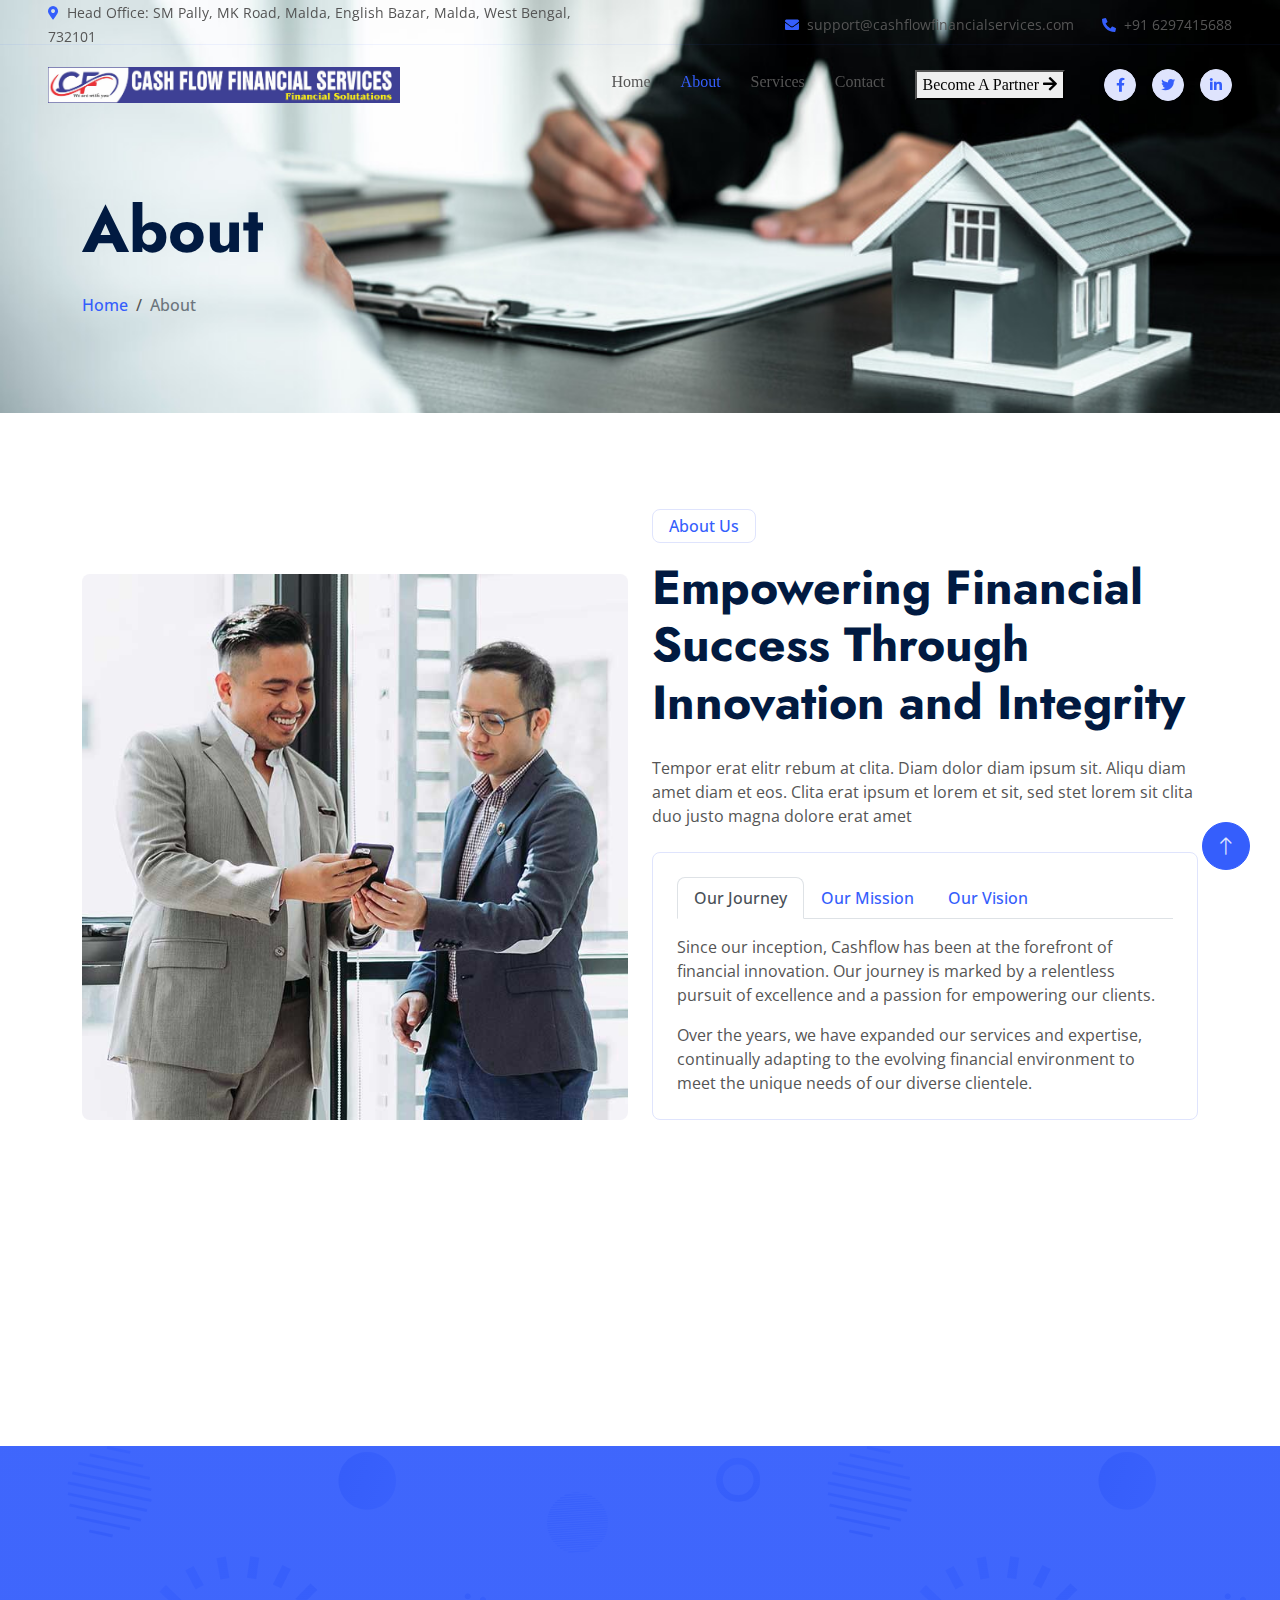
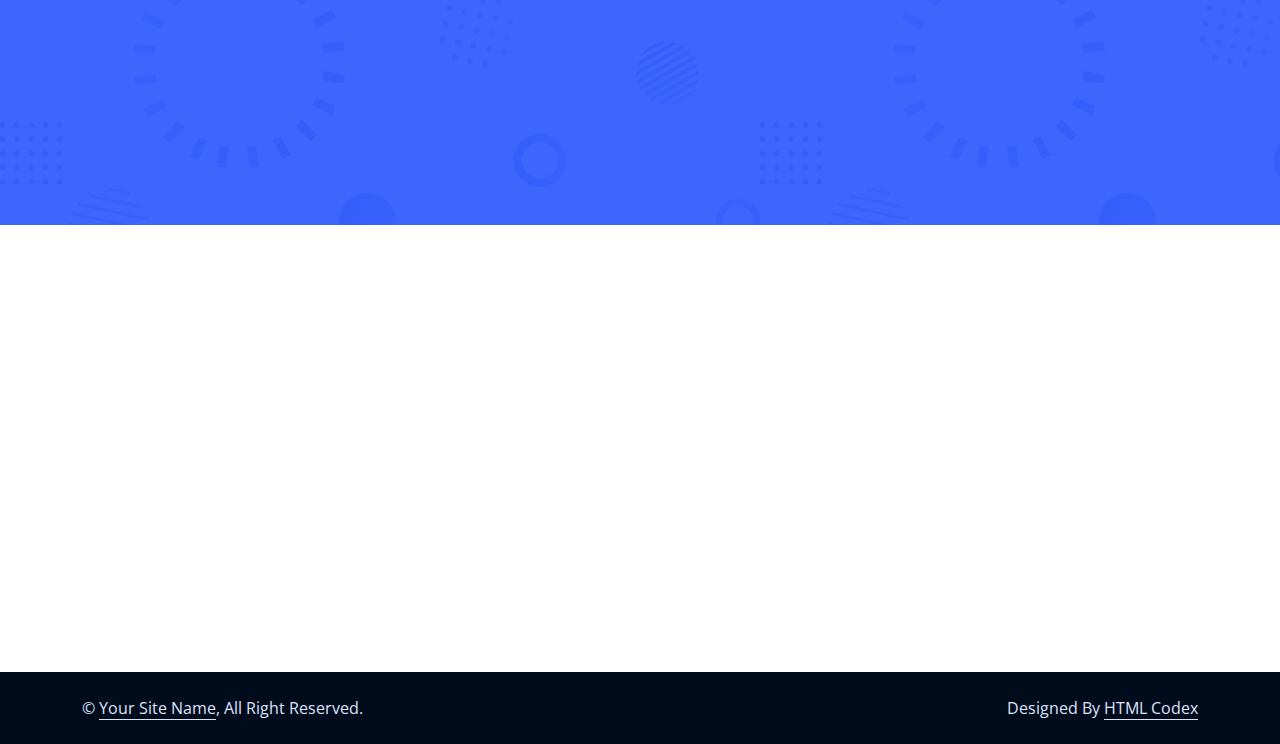
==== commit 7a109894: "msg" ====
--- a/about.html
+++ b/about.html
@@ -59,6 +59,7 @@
             <a href="index.html" class="navbar-brand ms-4 ms-lg-0">
                 <!-- <h1 class="display-5 text-primary m-0">Cash Flow Financial Services</h1> -->
                 <img src="img/Name.jpg" alt="" srcset="" class="logoclass">
+                <img src="img/logo.png" alt="" srcset="" class="logoclasssm">
             </a>
             <button type="button" class="navbar-toggler me-4" data-bs-toggle="collapse"
                 data-bs-target="#navbarCollapse">
--- a/css/style.css
+++ b/css/style.css
@@ -545,12 +545,26 @@
     width: 22rem;
     height: auto;
 }
+.logoclasssm{
+    display: none;
+}
 
 /* Media query for mobile devices */
 @media (max-width: 768px) { /* Adjust max-width as needed for mobile */
     .logoclass {
         width: 15.2rem;
         height: 40px;
+      
+    }
+}
+@media (max-width: 365px) { /* Adjust max-width as needed for mobile */
+    .logoclass {
+        display: none;
+    }
+    .logoclasssm{
+        display: block;
+        height: 100px;
+        width: 100px;
     }
 }
 @import url(//fonts.googleapis.com/css?family=Montserrat:300,400,500);
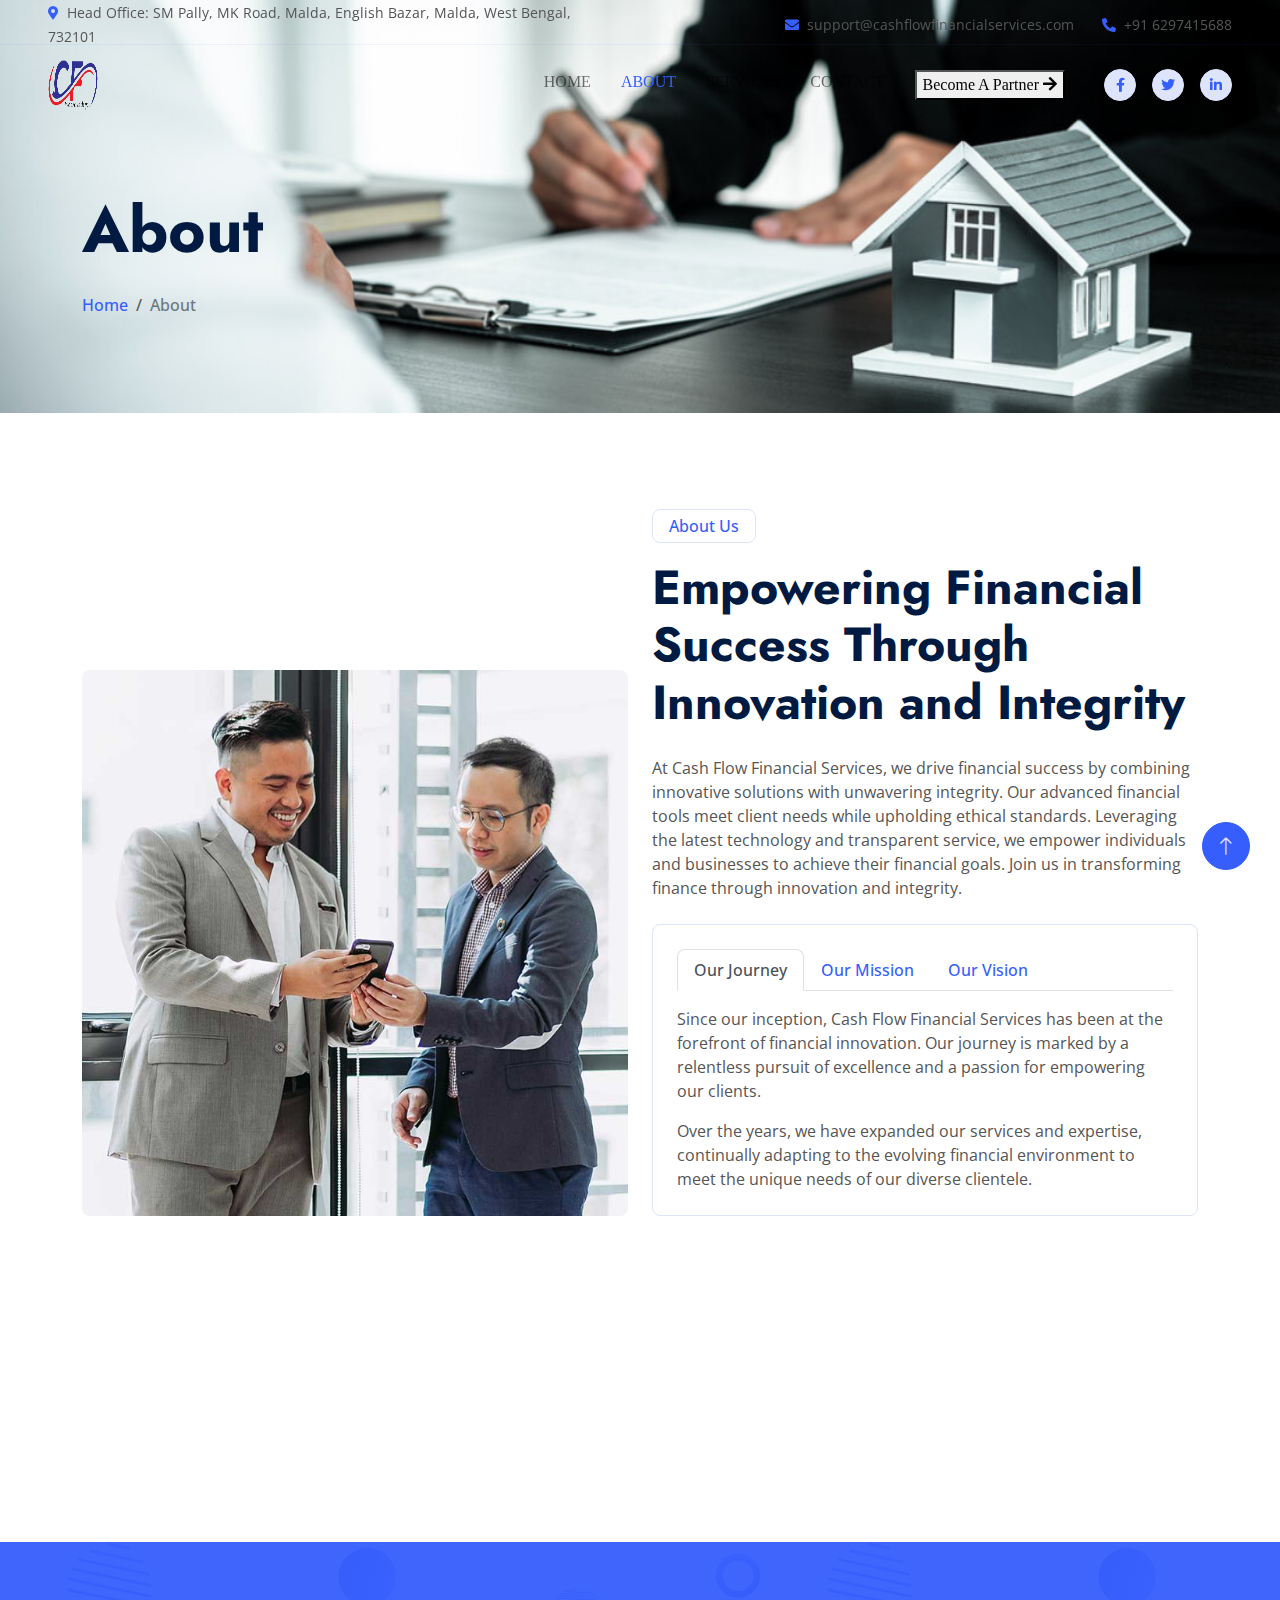
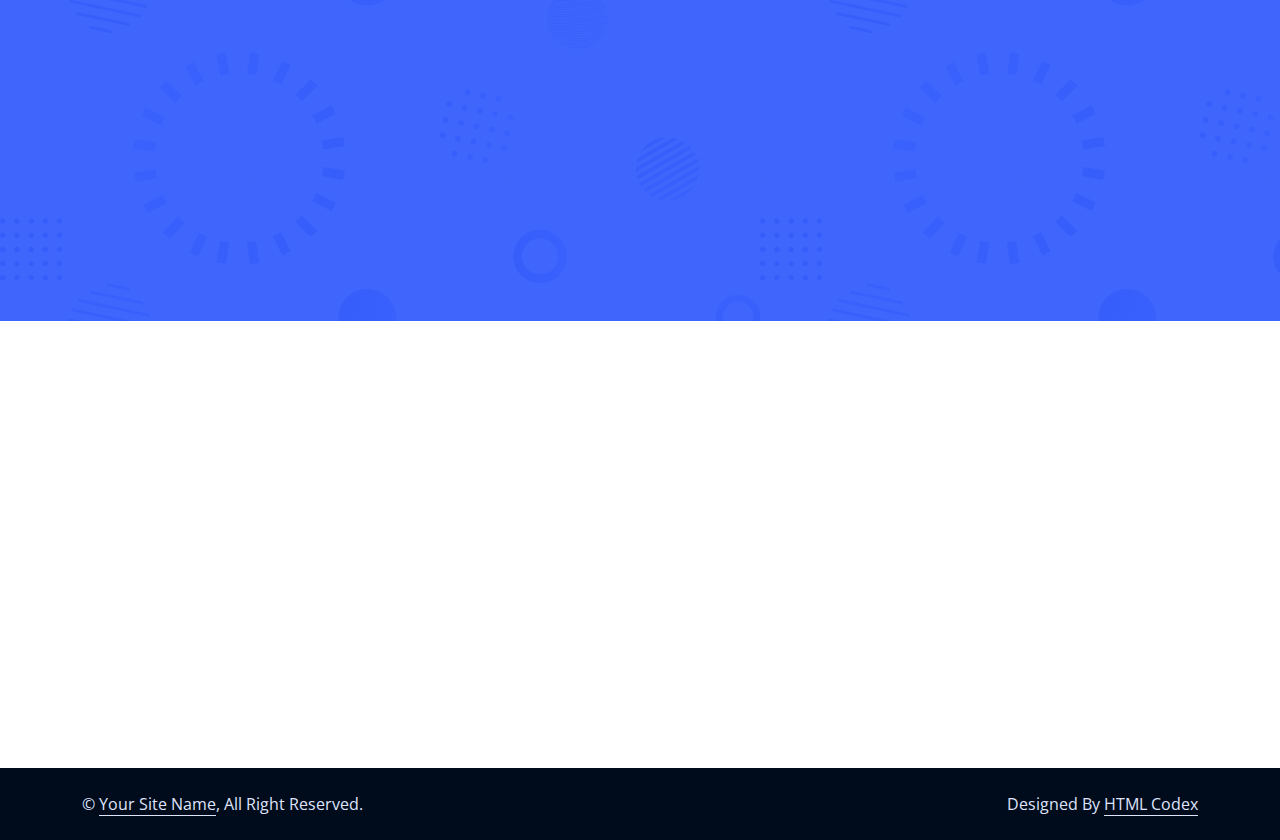
==== commit db755356: "msg" ====
--- a/about.html
+++ b/about.html
@@ -105,8 +105,8 @@
     <!-- Page Header End -->
 
 
-    <!-- About Start -->
-    <div class="container-xxl py-5">
+       <!-- About Start -->
+       <div class="container-xxl py-5">
         <div class="container">
             <div class="row g-4 align-items-end mb-4">
                 <div class="col-lg-6 wow fadeInUp" data-wow-delay="0.1s">
@@ -115,8 +115,7 @@
                 <div class="col-lg-6 wow fadeInUp" data-wow-delay="0.3s">
                     <p class="d-inline-block border rounded text-primary fw-semi-bold py-1 px-3">About Us</p>
                     <h1 class="display-5 mb-4">Empowering Financial Success Through Innovation and Integrity</h1>
-                    <p class="mb-4">Tempor erat elitr rebum at clita. Diam dolor diam ipsum sit. Aliqu diam amet diam et
-                        eos. Clita erat ipsum et lorem et sit, sed stet lorem sit clita duo justo magna dolore erat amet
+                    <p class="mb-4">At Cash Flow Financial Services, we drive financial success by combining innovative solutions with unwavering integrity. Our advanced financial tools meet client needs while upholding ethical standards. Leveraging the latest technology and transparent service, we empower individuals and businesses to achieve their financial goals. Join us in transforming finance through innovation and integrity.
                     </p>
                     <div class="border rounded p-4">
                         <nav>
@@ -136,7 +135,7 @@
                         <div class="tab-content" id="nav-tabContent">
                             <div class="tab-pane fade show active" id="nav-story" role="tabpanel"
                                 aria-labelledby="nav-story-tab">
-                                <p>Since our inception, Cashflow has been at the forefront of financial
+                                <p>Since our inception, Cash Flow Financial Services has been at the forefront of financial
                                     innovation. Our journey is marked by a relentless pursuit of excellence and a
                                     passion for empowering our clients.</p>
                                 <p class="mb-0">Over the years, we have expanded our services and expertise, continually
@@ -178,7 +177,7 @@
                 </div>
             </div>
             <div class="border rounded p-4 wow fadeInUp" data-wow-delay="0.1s">
-                <div class="row g-4">
+                <div class="row g-4 d-flex justify-content-around">
                     <div class="col-lg-4 wow fadeIn" data-wow-delay="0.1s">
                         <div class="h-100">
                             <div class="d-flex">
@@ -204,24 +203,8 @@
                                     <h4>Dedicated Team</h4>
                                     <span>Our experienced professionals are committed to your success. We offer personalized support and expert guidance tailored to your needs.</span>
                                 </div>
-                                <div class="border-end d-none d-lg-block"></div>
-                            </div>
-                            <div class="border-bottom mt-4 d-block d-lg-none"></div>
-                        </div>
-                    </div>
-                    <div class="col-lg-4 wow fadeIn" data-wow-delay="0.5s">
-                        <div class="h-100">
-                            <div class="d-flex">
-                                <div class="flex-shrink-0 btn-lg-square rounded-circle bg-primary">
-                                    <i class="fa fa-phone text-white"></i>
-                                </div>
-                                <div class="ps-3">
-                                    <h4>24/7 Available</h4>
-                                    <span>Your financial needs don’t keep office hours, and neither do we. Our team is available around the clock to assist you whenever you need us.
-
-                                    </span>
-                                </div>
-                            </div>
+                            </div>
+                           
                         </div>
                     </div>
                 </div>
@@ -234,20 +217,20 @@
     <!-- Facts Start -->
     <div class="container-fluid facts my-5 py-5">
         <div class="container py-5">
-            <div class="row g-5">
+            <div class="row g-5 d-flex justify-content-around"">
                 <div class="col-sm-6 col-lg-3 text-center wow fadeIn" data-wow-delay="0.1s">
                     <i class="fa fa-users fa-3x text-white mb-3"></i>
-                    <h1 class="display-4 text-white" data-toggle="counter-up">1234</h1>
+                    <h1 class="display-4 text-white" data-toggle="counter-up">1011</h1>
                     <span class="fs-5 text-white">Happy Clients</span>
                     <hr class="bg-white w-25 mx-auto mb-0">
                 </div>
                 <div class="col-sm-6 col-lg-3 text-center wow fadeIn" data-wow-delay="0.3s">
                     <i class="fa fa-check fa-3x text-white mb-3"></i>
-                    <h1 class="display-4 text-white" data-toggle="counter-up">1234</h1>
+                    <h1 class="display-4 text-white" data-toggle="counter-up">73</h1>
                     <span class="fs-5 text-white">Projects Completed</span>
                     <hr class="bg-white w-25 mx-auto mb-0">
                 </div>
-                <div class="col-sm-6 col-lg-3 text-center wow fadeIn" data-wow-delay="0.5s">
+                <!-- <div class="col-sm-6 col-lg-3 text-center wow fadeIn" data-wow-delay="0.5s">
                     <i class="fa fa-users-cog fa-3x text-white mb-3"></i>
                     <h1 class="display-4 text-white" data-toggle="counter-up">1234</h1>
                     <span class="fs-5 text-white">Dedicated Staff</span>
@@ -258,7 +241,7 @@
                     <h1 class="display-4 text-white" data-toggle="counter-up">1234</h1>
                     <span class="fs-5 text-white">Awards Achieved</span>
                     <hr class="bg-white w-25 mx-auto mb-0">
-                </div>
+                </div> -->
             </div>
         </div>
     </div>
--- a/css/style.css
+++ b/css/style.css
@@ -113,7 +113,6 @@
 
 .navbar .navbar-nav .nav-link {
     padding: 25px 15px;
-    color: var(--tertiary);
     font-weight: 500;
     outline: none;
 }
@@ -194,7 +193,7 @@
         position: relative;
         min-height: 450px;
     }
-    
+
     #header-carousel .carousel-item img {
         position: absolute;
         width: 100%;
@@ -544,127 +543,149 @@
 .logoclass {
     width: 22rem;
     height: auto;
-}
-.logoclasssm{
     display: none;
 }
 
+.logoclasssm {
+    width: 50px; /* Adjust logo size as needed */
+    height: 50px;
+    margin-right: 10px; /* Space between logo and text */
+}
+
 /* Media query for mobile devices */
-@media (max-width: 768px) { /* Adjust max-width as needed for mobile */
+@media (max-width: 527px) {
+
+    /* Adjust max-width as needed for mobile */
     .logoclass {
         width: 15.2rem;
         height: 40px;
-      
+
+        
     }
-}
-@media (max-width: 365px) { /* Adjust max-width as needed for mobile */
-    .logoclass {
+    .lbl{
         display: none;
     }
-    .logoclasssm{
-        display: block;
-        height: 100px;
-        width: 100px;
-    }
-}
+}
+
 @import url(//fonts.googleapis.com/css?family=Montserrat:300,400,500);
+
 /* General styling for the service section */
 .service-11 {
     font-family: "Montserrat", sans-serif;
     color: #8d97ad;
     font-weight: 300;
-  }
-  
-  /* Heading colors */
-  .service-11 h1, .service-11 h2, .service-11 h3, .service-11 h4, .service-11 h5, .service-11 h6 {
+}
+
+/* Heading colors */
+.service-11 h1,
+.service-11 h2,
+.service-11 h3,
+.service-11 h4,
+.service-11 h5,
+.service-11 h6 {
     color: #3e4555;
-  }
-  
-  /* Font weight for medium text */
-  .service-11 .font-weight-medium {
+}
+
+/* Font weight for medium text */
+.service-11 .font-weight-medium {
     font-weight: 500;
-  }
-  
-  /* Subtitle color and line height */
-  .service-11 .subtitle {
+}
+
+/* Subtitle color and line height */
+.service-11 .subtitle {
     color: #8d97ad;
     line-height: 24px;
-  }
-  
-  /* Card shadow and smooth transition */
-  .service-11 .card.card-shadow {
-    box-shadow: 0px 4px 12px rgba(115, 128, 157, 0.2); /* More subtle shadow */
-    transition: box-shadow 0.3s ease, transform 0.3s ease; /* Smooth transition */
-  }
-  
-  /* Card hover effect */
-  .service-11 .card.card-shadow:hover {
-    box-shadow: 0px 12px 20px rgba(115, 128, 157, 0.4); /* Enhanced shadow on hover */
-    transform: translateY(-5px); /* Slight lift effect */
-  }
-  
-  /* Wrapper box styling */
-  .service-11 .wrap-service11-box {
+}
+
+/* Card shadow and smooth transition */
+.service-11 .card.card-shadow {
+    box-shadow: 0px 4px 12px rgba(115, 128, 157, 0.2);
+    /* More subtle shadow */
+    transition: box-shadow 0.3s ease, transform 0.3s ease;
+    /* Smooth transition */
+}
+
+/* Card hover effect */
+.service-11 .card.card-shadow:hover {
+    box-shadow: 0px 12px 20px rgba(115, 128, 157, 0.4);
+    /* Enhanced shadow on hover */
+    transform: translateY(-5px);
+    /* Slight lift effect */
+}
+
+/* Wrapper box styling */
+.service-11 .wrap-service11-box {
     margin-top: 60px;
-  }
-  
-  /* Icon space styling */
-  .service-11 .wrap-service11-box .icon-space {
+}
+
+/* Icon space styling */
+.service-11 .wrap-service11-box .icon-space {
     margin: -70px 0 20px;
-  }
-  
-  /* Icon styling */
-  .service-11 .wrap-service11-box .icon-space .icon-round {
+}
+
+/* Icon styling */
+.service-11 .wrap-service11-box .icon-space .icon-round {
     font-size: 45px;
     color: #ffffff;
-  }
-  
-  /* Gradient background for icons */
-  .service-11 .bg-success-gradiant {
+}
+
+/* Gradient background for icons */
+.service-11 .bg-success-gradiant {
     background: linear-gradient(to right, #3F66FC 0%, #1dc8cc 100%);
-  }
-  
-  /* Icon round styling */
-  .service-11 .icon-round {
+}
+
+/* Icon round styling */
+.service-11 .icon-round {
     width: 80px;
     line-height: 80px;
-    transition: background 0.3s ease; /* Smooth transition for icon background */
-  }
-  
-  /* Success gradient button styling */
-  .service-11 .btn-success-gradiant {
+    transition: background 0.3s ease;
+    /* Smooth transition for icon background */
+}
+
+/* Success gradient button styling */
+.service-11 .btn-success-gradiant {
     background: linear-gradient(to right, #3F66FC 0%, #1dc8cc 100%);
-  }
-  
-  /* Success gradient button hover effect */
-  .service-11 .btn-success-gradiant:hover {
+}
+
+/* Success gradient button hover effect */
+.service-11 .btn-success-gradiant:hover {
     background: linear-gradient(to right, #1dc8cc 0%, #3F66FC 100%);
     transition-duration: 0.3s;
-  }
-  
-  /* Medium size button styling */
-  .service-11 .btn-md {
+}
+
+/* Medium size button styling */
+.service-11 .btn-md {
     padding: 15px 45px;
     font-size: 16px;
-  }
-  
-  /* Outline success button hover effect */
-  .service-11 .btn-outline-success:hover {
-    box-shadow: 0px 8px 24px rgba(115, 128, 157, 0.3); /* Enhanced shadow on hover */
+}
+
+/* Outline success button hover effect */
+.service-11 .btn-outline-success:hover {
+    box-shadow: 0px 8px 24px rgba(115, 128, 157, 0.3);
+    /* Enhanced shadow on hover */
 
     color: #ffffff !important;
-    transition: all  0.3s ease, transform 0.3s ease; /* Smooth transition */
-
-  }
- /* Styling for h6 in service boxes */
+    transition: all 0.3s ease, transform 0.3s ease;
+    /* Smooth transition */
+
+}
+
+/* Styling for h6 in service boxes */
 .service-11 .wrap-service11-box h6 {
-    color: #3F66FC; /* Main color for headings */
-    font-family: "Montserrat", sans-serif; /* Consistent font with the rest of the design */
-    text-align: center; /* Center align text */
-    font-size: 1.5rem; /* Appropriate font size */
-    font-weight: 700; /* Slightly heavier weight for emphasis */
-    margin-bottom: 15px; /* Space below the heading */
-    line-height: 1.4; /* Improve readability */
+    color: #3F66FC;
+    /* Main color for headings */
+    font-family: "Montserrat", sans-serif;
+    /* Consistent font with the rest of the design */
+    text-align: center;
+    /* Center align text */
+    font-size: 1.5rem;
+    /* Appropriate font size */
+    font-weight: 700;
+    /* Slightly heavier weight for emphasis */
+    margin-bottom: 15px;
+    /* Space below the heading */
+    line-height: 1.4;
+    /* Improve readability */
 }
 
 
@@ -674,7 +695,7 @@
     box-shadow: 0px 8px 24px rgba(115, 128, 157, 0.3);
 }
 
-  
+
 .card:hover {
     -ms-transform: translateY(-10px);
     transform: translateY(-10px);
@@ -682,6 +703,78 @@
 
     color: #000 !important;
 }
-.ft-josh{
+
+.ft-josh {
     font-family: Josh;
+    text-transform: uppercase;
+    font-weight: bold;
+}.btn-77,
+.btn-77 *,
+.btn-77 :after,
+.btn-77 :before,
+.btn-77:after,
+.btn-77:before {
+  border: 0 solid;
+  box-sizing: border-box;
+}
+.btn-77 {
+  -webkit-tap-highlight-color: 
+transparent;
+  -webkit-appearance: button;
+  background-color: 
+  #355EFC;
+  background-image: none;
+  color: 
+#fff;
+  cursor: pointer;
+  font-family: Josh,ui-sans-serif, system-ui, -apple-system, BlinkMacSystemFont,
+    Segoe UI, Roboto, Helvetica Neue, Arial, Noto Sans, sans-serif,
+    Apple Color Emoji, Segoe UI Emoji, Segoe UI Symbol, Noto Color Emoji;
+  font-size: 100%;
+  line-height: 1.5;
+  margin: 0;
+  -webkit-mask-image: -webkit-radial-gradient(#000, #fff);
+  padding: 0;
+  height: auto;
+}
+.btn-77:disabled {
+  cursor: default;
+}
+.btn-77:-moz-focusring {
+  outline: auto;
+}
+.btn-77 svg {
+  display: block;
+  vertical-align: middle;
+}
+.btn-77 [hidden] {
+  display: none;
+}
+.btn-77 {
+  -webkit-animation: pulse 2s infinite;
+  animation: pulse 2s infinite;
+  border: 1px solid;
+  border-radius: 999px;
+  box-shadow: 0 0 0 2em 
+transparent;
+  box-sizing: border-box;
+  display: block;
+  font-weight: 900;
+  -webkit-mask-image: none;
+  overflow: hidden;
+  padding: .2rem 1.2rem;
+  position: relative;
+  text-transform: uppercase;
+}
+@-webkit-keyframes pulse {
+  0% {
+    box-shadow: 0 0 0 0 
+    #DEE2FB;
+  }
+}
+@keyframes pulse {
+  0% {
+    box-shadow: 0 0 0 0 
+    #DEE2FB;
+  }
 }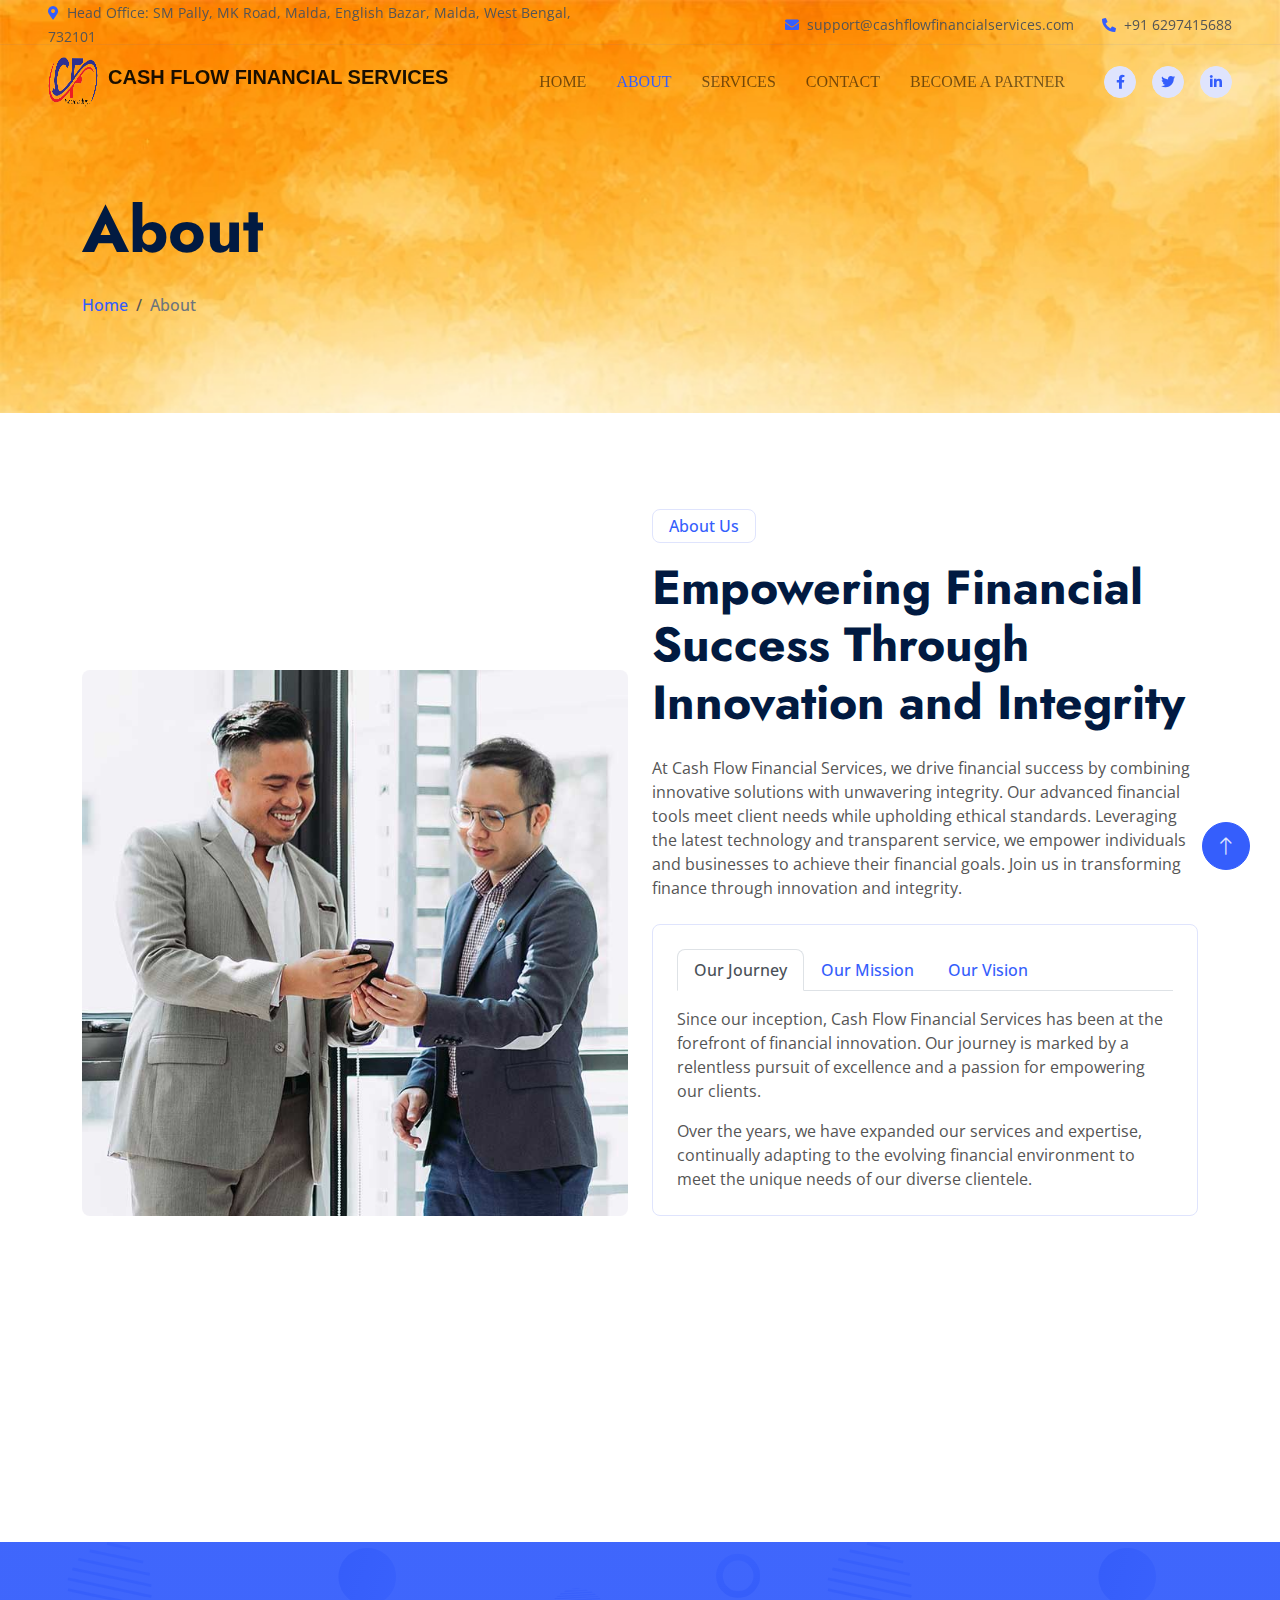
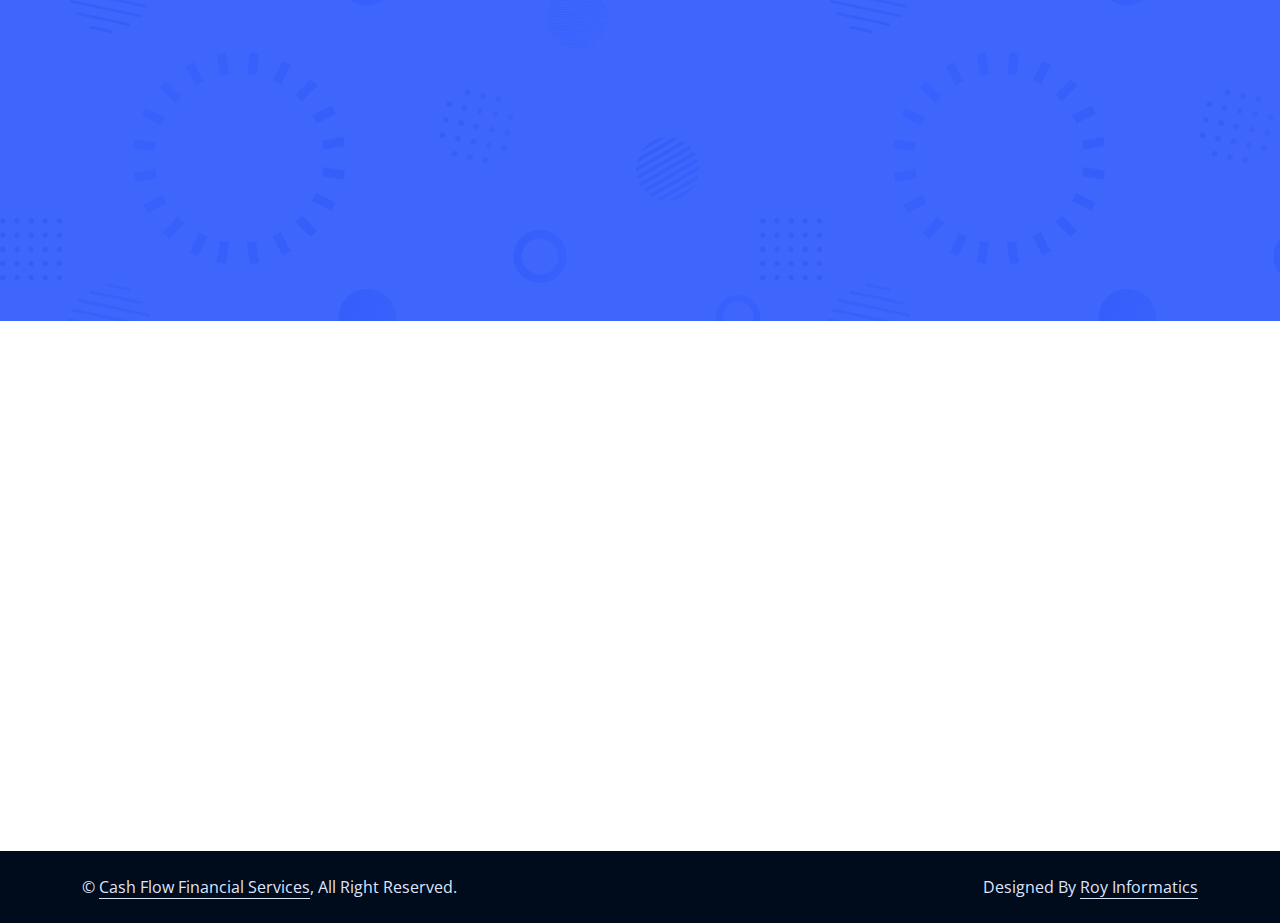
==== commit b8388948: "msg" ====
--- a/about.html
+++ b/about.html
@@ -56,10 +56,13 @@
         </div>
 
         <nav class="navbar navbar-expand-lg navbar-light py-lg-0 px-lg-5 wow fadeIn" data-wow-delay="0.1s">
-            <a href="index.html" class="navbar-brand ms-4 ms-lg-0">
+            <a href="index.html" class="navbar-brand ms-4 ms-lg-0 d-flex">
                 <!-- <h1 class="display-5 text-primary m-0">Cash Flow Financial Services</h1> -->
-                <img src="img/Name.jpg" alt="" srcset="" class="logoclass">
                 <img src="img/logo.png" alt="" srcset="" class="logoclasssm">
+                <p class="lbl" style="font-family: 'Inter', sans-serif; font-optical-sizing: auto;
+                font-weight: 900;
+                font-style: normal; text-transform: uppercase; position: relative;top:5px;">
+                Cash Flow Financial Services</p>
             </a>
             <button type="button" class="navbar-toggler me-4" data-bs-toggle="collapse"
                 data-bs-target="#navbarCollapse">
@@ -71,7 +74,7 @@
                     <a href="about.html" class="nav-item nav-link active">About</a>
                     <a href="service.html" class="nav-item nav-link">Services</a>
                     <a href="contact.html" class="nav-item nav-link">Contact</a>
-                    <a href="dsacontact.html#form" class="nav-item nav-link"><button class="btn-45"><span>Become A Partner <i class='fas fa-arrow-right'></i></span></button></a>
+                    <a href="dsacontact.html#form" class="nav-item nav-link">Become A Partner</a>
                 </div>
                 <div class="d-none d-lg-flex ms-2">
                     <a class="btn btn-light btn-sm-square rounded-circle ms-3" href="">
@@ -304,42 +307,41 @@
     <!-- Footer Start -->
     <div class="container-fluid bg-dark text-light footer mt-5 py-5 wow fadeIn" data-wow-delay="0.1s">
         <div class="container py-5">
-            <div class="row g-5">
+            <div class="row g-5 d-flex justify-content-around">
                 <div class="col-lg-3 col-md-6">
                     <h4 class="text-white mb-4">Our Office</h4>
-                    <p class="mb-2"><i class="fa fa-map-marker-alt me-3"></i>123 Street, New York, USA</p>
-                    <p class="mb-2"><i class="fa fa-phone-alt me-3"></i>+012 345 67890</p>
-                    <p class="mb-2"><i class="fa fa-envelope me-3"></i>info@example.com</p>
+                    <p class="mb-2"><i class="fa fa-map-marker-alt me-3"></i>Head Office
+                        SM Pally, MK Road,
+                        PO- Malda, PS- English Bazar,
+                        Dist- Malda, State-West Bengal</p>
+                    <p class="mb-2"><i class="fa fa-phone-alt me-3"></i>+91 6297415688</p>
+                    <p class="mb-2"><i class="fa fa-envelope me-3"></i>support@cashflowfinancialservices.com</p>
                     <div class="d-flex pt-2">
-                        <a class="btn btn-square btn-outline-light rounded-circle me-2" href=""><i class="fab fa-twitter"></i></a>
-                        <a class="btn btn-square btn-outline-light rounded-circle me-2" href=""><i class="fab fa-facebook-f"></i></a>
-                        <a class="btn btn-square btn-outline-light rounded-circle me-2" href=""><i class="fab fa-youtube"></i></a>
-                        <a class="btn btn-square btn-outline-light rounded-circle me-2" href=""><i class="fab fa-linkedin-in"></i></a>
+                        <a class="btn btn-square btn-outline-light rounded-circle me-2" href=""><i
+                                class="fab fa-twitter"></i></a>
+                        <a class="btn btn-square btn-outline-light rounded-circle me-2" href=""><i
+                                class="fab fa-facebook-f"></i></a>
+                        <a class="btn btn-square btn-outline-light rounded-circle me-2" href=""><i
+                                class="fab fa-youtube"></i></a>
+                        <a class="btn btn-square btn-outline-light rounded-circle me-2" href=""><i
+                                class="fab fa-linkedin-in"></i></a>
                     </div>
                 </div>
                 <div class="col-lg-3 col-md-6">
                     <h4 class="text-white mb-4">Services</h4>
-                    <a class="btn btn-link" href="">Financial Planning</a>
-                    <a class="btn btn-link" href="">Cash Investment</a>
-                    <a class="btn btn-link" href="">Financial Consultancy</a>
-                    <a class="btn btn-link" href="">Business Loans</a>
-                    <a class="btn btn-link" href="">Business Analysis</a>
+                    <a class="btn btn-link" href="#">Financial Planning</a>
+                    <a class="btn btn-link" href="#">Cash Investment</a>
+                    <a class="btn btn-link" href="#">Financial Consultancy</a>
+                    <a class="btn btn-link" href="#">Business Loans</a>
+                    <a class="btn btn-link" href="#">Business Analysis</a>
                 </div>
                 <div class="col-lg-3 col-md-6">
                     <h4 class="text-white mb-4">Quick Links</h4>
-                    <a class="btn btn-link" href="">About Us</a>
-                    <a class="btn btn-link" href="">Contact Us</a>
-                    <a class="btn btn-link" href="">Our Services</a>
-                    <a class="btn btn-link" href="">Terms & Condition</a>
-                    <a class="btn btn-link" href="">Support</a>
-                </div>
-                <div class="col-lg-3 col-md-6">
-                    <h4 class="text-white mb-4">Newsletter</h4>
-                    <p>Dolor amet sit justo amet elitr clita ipsum elitr est.</p>
-                    <div class="position-relative w-100">
-                        <input class="form-control bg-white border-0 w-100 py-3 ps-4 pe-5" type="text" placeholder="Your email">
-                        <button type="button" class="btn btn-primary py-2 position-absolute top-0 end-0 mt-2 me-2">SignUp</button>
-                    </div>
+                    <a class="btn btn-link" href="about.html">About Us</a>
+                    <a class="btn btn-link" href="contact.html">Contact Us</a>
+                    <a class="btn btn-link" href="service.html">Our Services</a>
+                    <a class="btn btn-link" href="termsofuse.html">Terms & Condition</a>
+                    <a class="btn btn-link" href="contact.html">Support</a>
                 </div>
             </div>
         </div>
@@ -352,11 +354,11 @@
         <div class="container">
             <div class="row">
                 <div class="col-md-6 text-center text-md-start mb-3 mb-md-0">
-                    &copy; <a class="border-bottom" href="#">Your Site Name</a>, All Right Reserved.
+                    &copy; <a class="border-bottom" href="#">Cash Flow Financial Services</a>, All Right Reserved.
                 </div>
                 <div class="col-md-6 text-center text-md-end">
                     <!--/*** This template is free as long as you keep the footer author’s credit link/attribution link/backlink. If you'd like to use the template without the footer author’s credit link/attribution link/backlink, you can purchase the Credit Removal License from "https://htmlcodex.com/credit-removal". Thank you for your support. ***/-->
-                    Designed By <a class="border-bottom" href="https://htmlcodex.com">HTML Codex</a>
+                    Designed By <a class="border-bottom" href="https://royinformatics.com/">Roy Informatics</a>
                 </div>
             </div>
         </div>
--- a/css/style.css
+++ b/css/style.css
@@ -205,7 +205,7 @@
 .page-header {
     padding-top: 12rem;
     padding-bottom: 6rem;
-    background: url(../img/header3.jpg) top left no-repeat;
+    background: url(../img/header-99.jpg) top left no-repeat;
     background-size: cover;
 }
 
@@ -566,6 +566,7 @@
         display: none;
     }
 }
+
 
 @import url(//fonts.googleapis.com/css?family=Montserrat:300,400,500);
 
